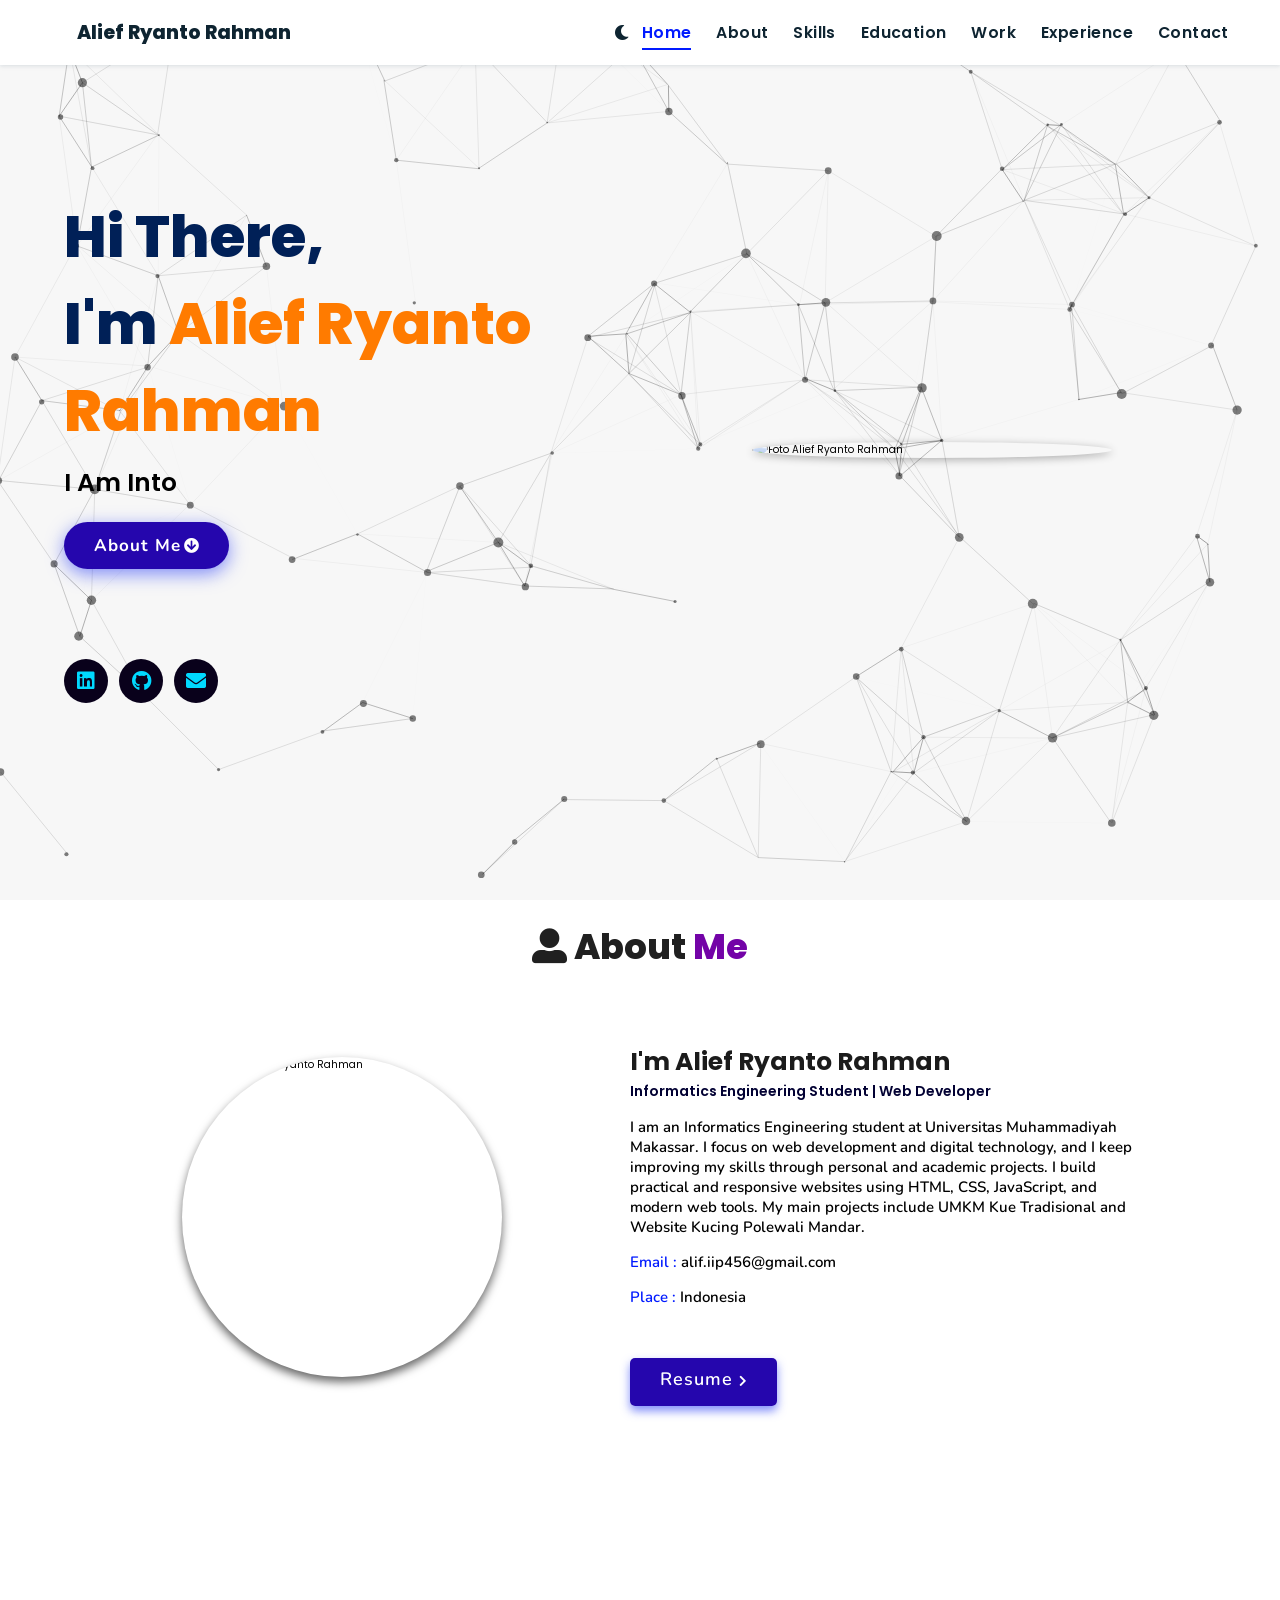
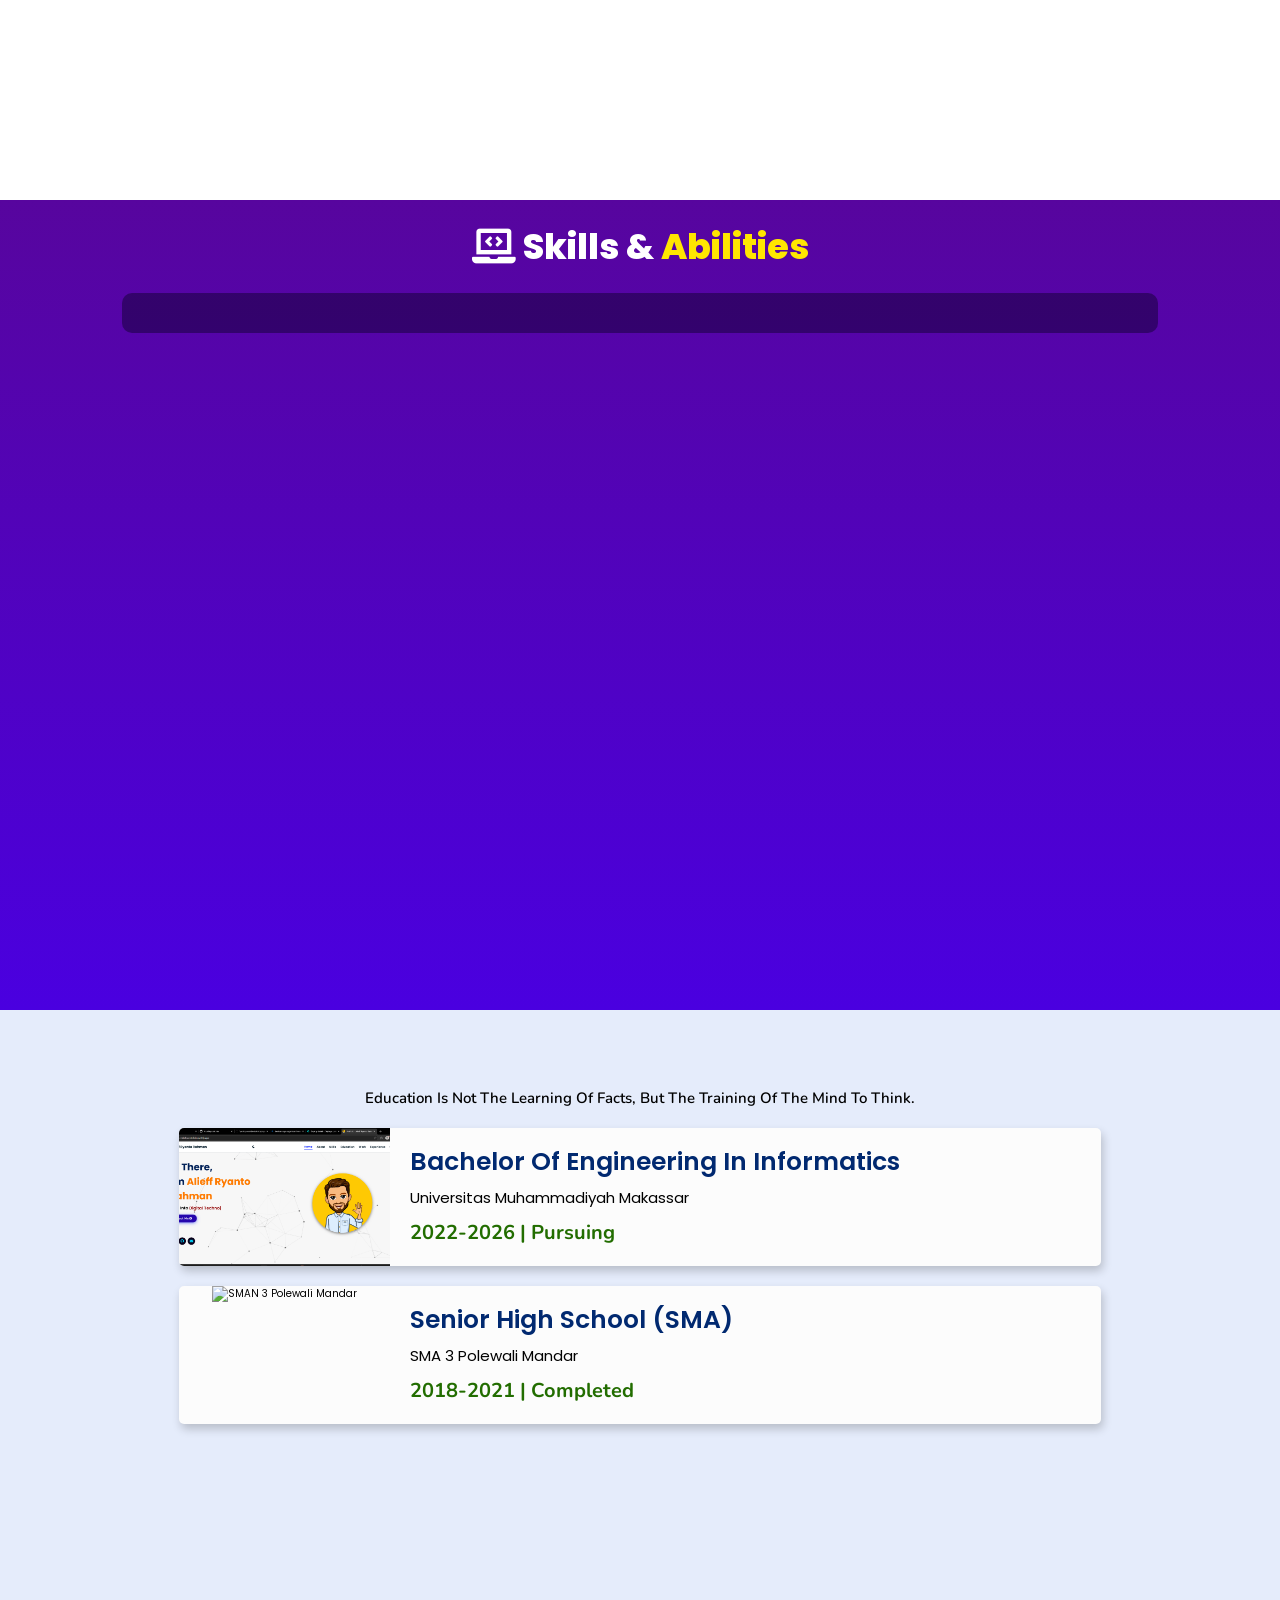
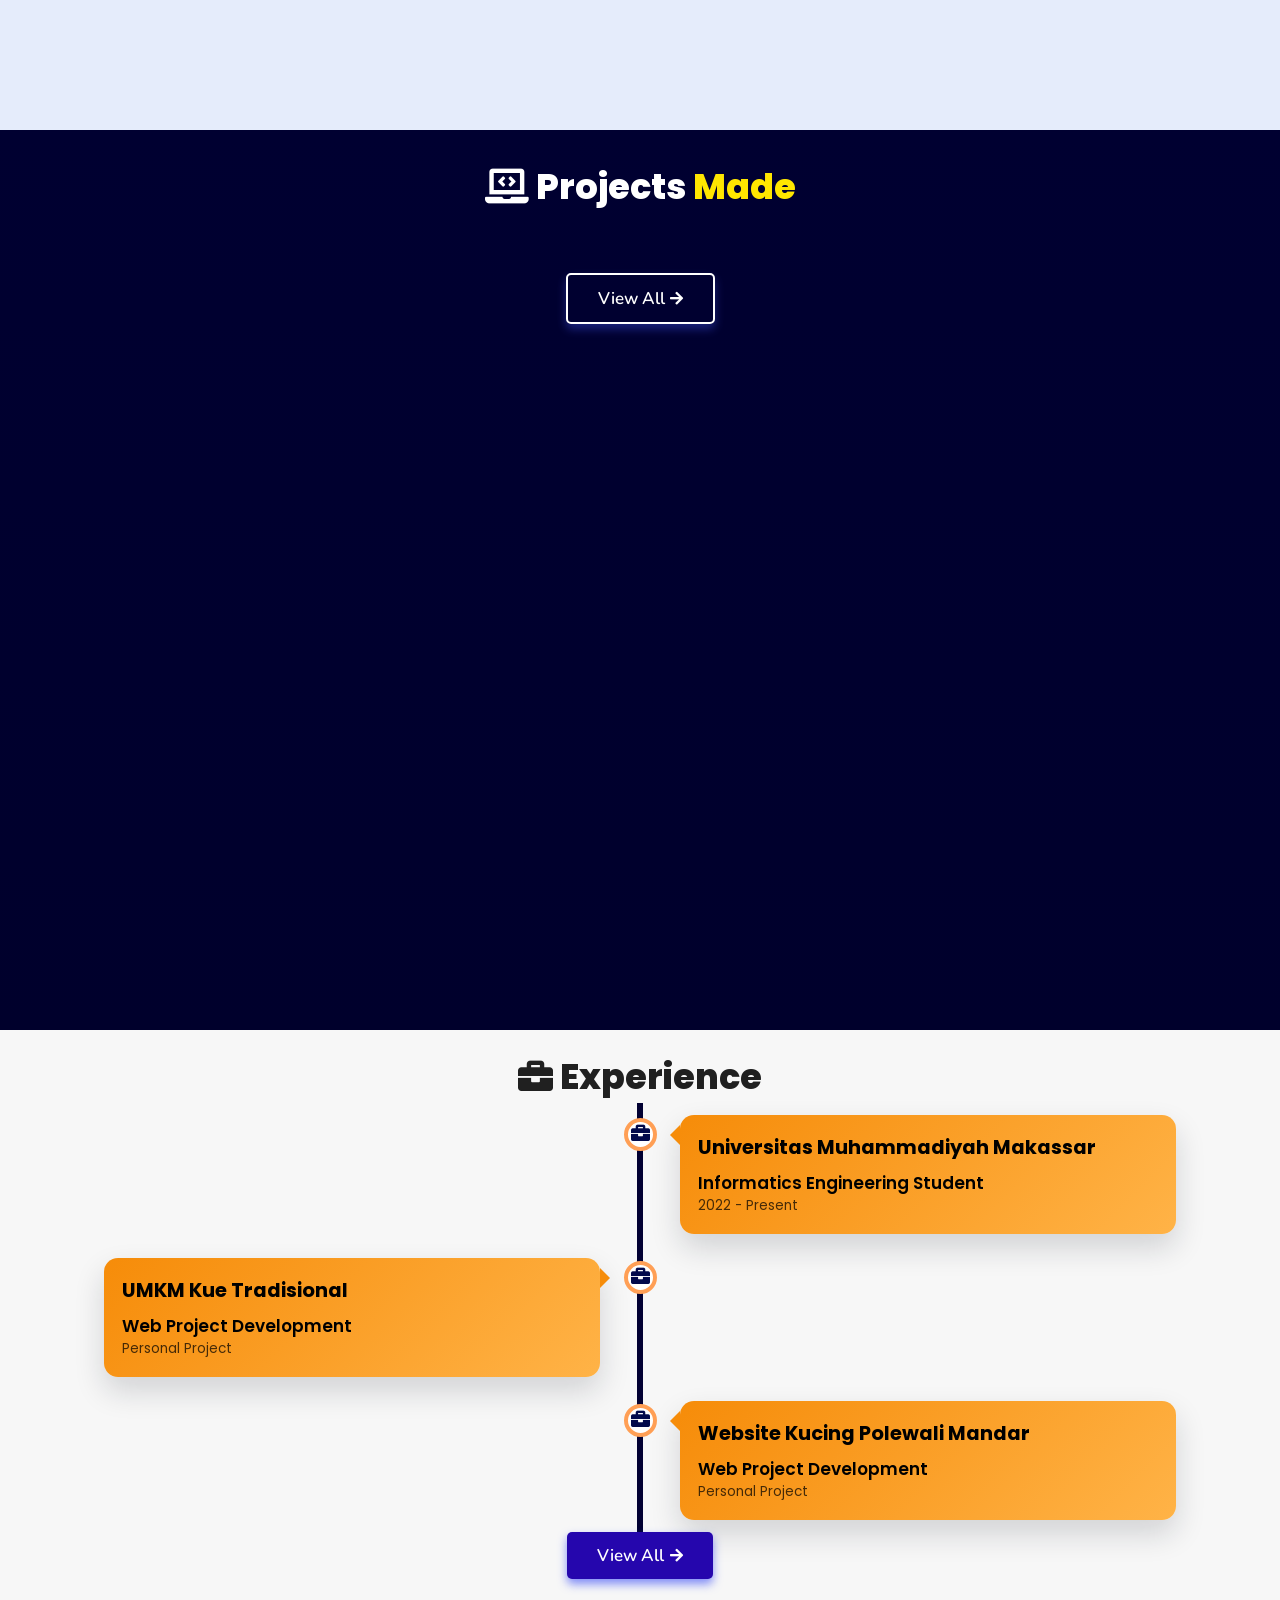
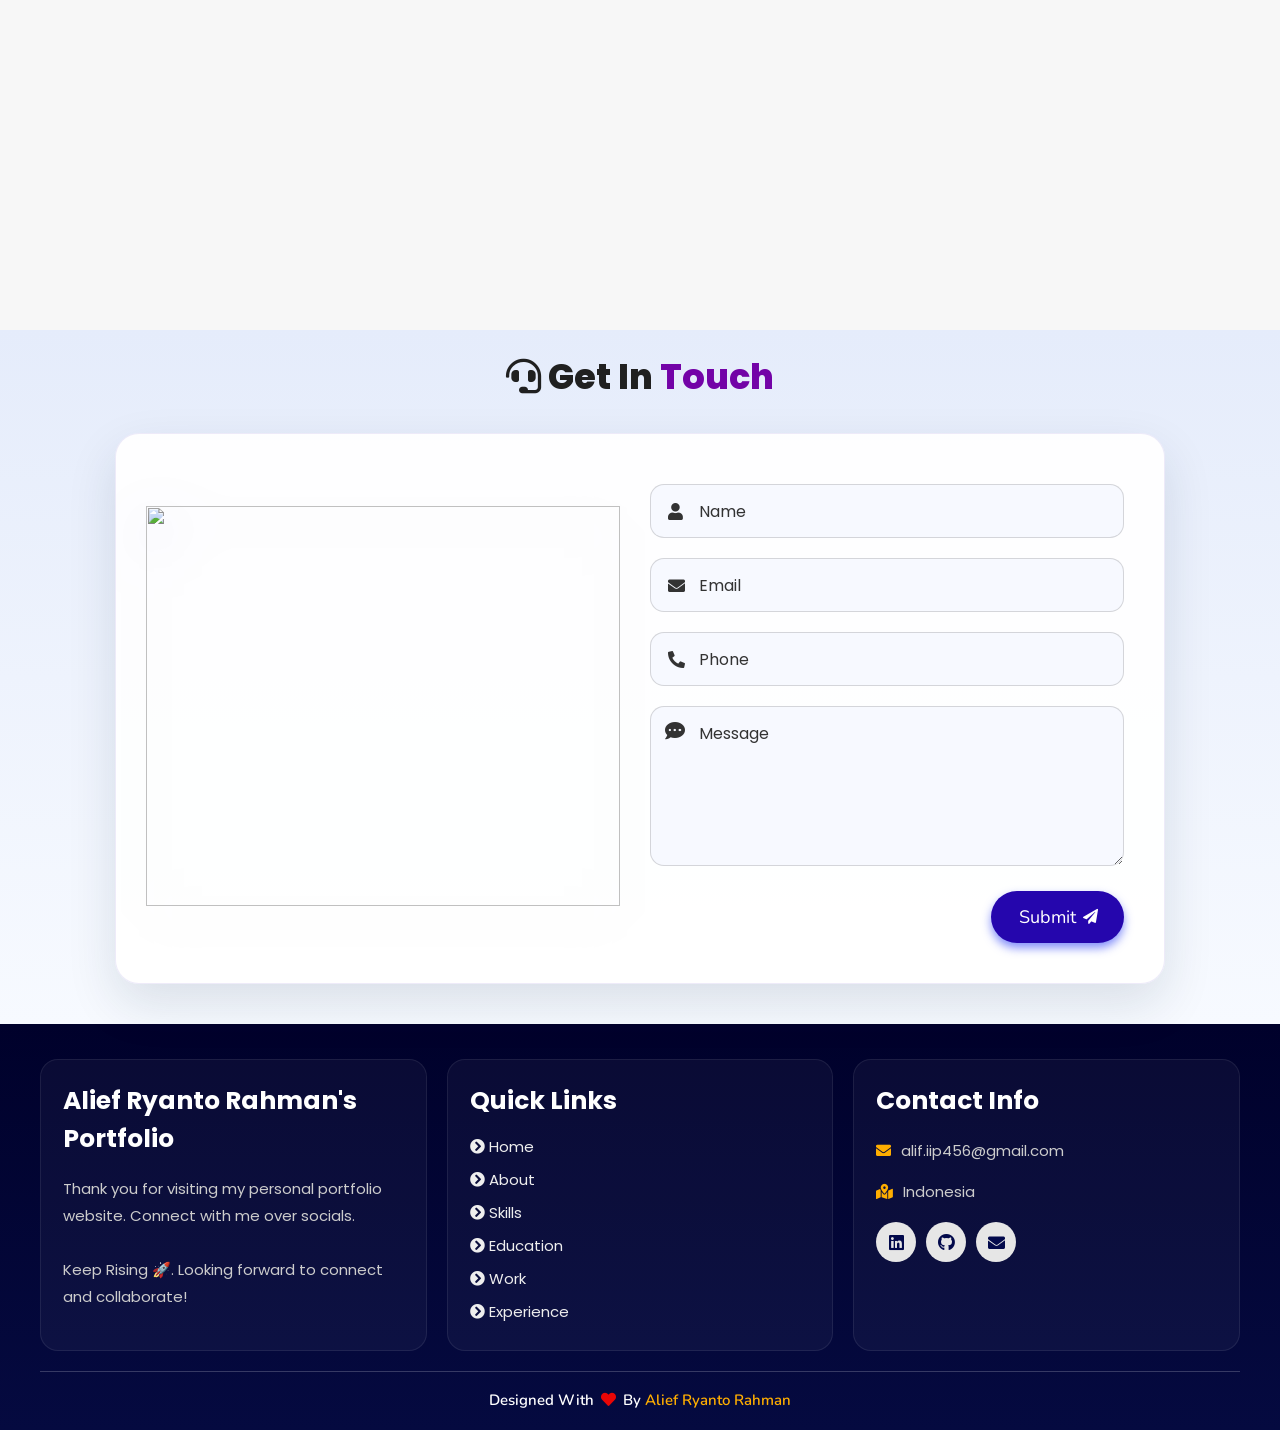
==== index.html @ a53461af "Initial commit" ====
<!DOCTYPE html>
<html lang="en">
<head>
    <meta charset="UTF-8">
    <meta http-equiv="X-UA-Compatible" content="IE=edge">
    <meta name="viewport" content="width=device-width, initial-scale=1.0">
    <meta name="keywords" content="Alief Ryanto Rahman, portfolio, web developer, personal portfolio" />
    <meta name="description" content="Welcome to Alief Ryanto Rahman's Portfolio website." />
    <!-- Custom CSS -->
    <link rel="stylesheet" href="./assets/css/style.css">
    <!-- AOS (Animate On Scroll) CSS -->
    <link href="https://unpkg.com/aos@2.3.1/dist/aos.css" rel="stylesheet">
    <!-- Font Awesome -->
    <link rel="stylesheet" href="https://cdnjs.cloudflare.com/ajax/libs/font-awesome/5.15.3/css/all.min.css" integrity="sha512-iBBXm8fW90+nuLcSKlbmrPcLa0OT92xO1BIsZ+ywDWZCvqsWgccV3gFoRBv0z+8dLJgyAHIhR35VZc2oM/gI1w==" crossorigin="anonymous" referrerpolicy="no-referrer" />
    <!-- Favicon -->
    <link id='favicon' rel="shortcut icon" href="./assets/images/favicon.png" type="image/x-png">
    <title>Portfolio | Alief Ryanto Rahman</title>
</head>
<body oncontextmenu="return false">

<!-- pre loader -->
<!-- <div class="loader-container">
  <img draggable="false" src="./assets/images/preloader.gif" alt="">
</div> -->

<!-- navbar starts -->
<header>
        <a href="/" class="logo"><i class="fab fa-code"></i> Alief Ryanto Rahman</a>

        <div class="header-actions">
            <button id="dark-mode-toggle" class="dark-mode-btn" aria-label="Toggle Dark Mode">
                <i class="fas fa-moon"></i>
            </button>
            <div id="menu" class="fas fa-bars"></div>
        </div>
        <nav class="navbar">
            <ul>
            <li><a class="active" href="#home">Home</a></li>
            <li><a href="#about">About</a></li>
            <li><a href="#skills">Skills</a></li>
            <li><a href="#education">Education</a></li>
            <li><a href="#work">Work</a></li>
            <li><a href="#experience">Experience</a></li>
            <li><a href="#contact">Contact</a></li>
            </ul>
        </nav>
</header>
<!-- navbar ends -->


<!-- hero section starts -->
<section class="home" id="home">
    <div id="particles-js"></div>

    <div class="content">
    <h2>Hi There,<br/> I'm <span>Alief Ryanto Rahman</span></h2>
    <p>I am into <span class="typing-text"></span></p>
    <a href="#about" class="btn"><span>About Me</span>
      <i class="fas fa-arrow-circle-down"></i>
    </a>
    <div class="socials">
        <ul class="social-icons">
          <li><a class="linkedin" aria-label="LinkedIn" href="https://www.linkedin.com/in/alief-ryanto-rahman-9706b3288" target="_blank"><i class="fab fa-linkedin"></i></a></li> 
          <li><a class="github" aria-label="GitHub" href="https://github.com/lifrmn" target="_blank"><i class="fab fa-github"></i></a></li>
          <li><a class="envelope" aria-label="Email" href="mailto:alif.iip456@gmail.com"><i class="fas fa-envelope"></i></a></li>
        </ul>
      </div>
    </div>
<div class="image">
  <img draggable="false" class="tilt" src="./assets/images/foto-saya.jpg" onerror="this.onerror=null;this.src='./assets/images/hero.png';" alt="Foto Alief Ryanto Rahman">
</div>
</section>
<!-- hero section ends -->


<!-- about section starts -->
<section class="about" id="about" data-aos="fade-up" data-aos-duration="1000">
    <h2 class="heading" data-aos="zoom-in"><i class="fas fa-user-alt"></i> About <span>Me</span></h2>
    
    <div class="row">

    <div class="image">
      <img draggable="false" class="tilt" src="./assets/images/foto-saya.jpg" onerror="this.onerror=null;this.src='./assets/images/hero.png';" alt="Portrait of Alief Ryanto Rahman">
    </div>
    <div class="content">
        <h3>I'm Alief Ryanto Rahman</h3>
        <span class="tag">Informatics Engineering Student | Web Developer</span>
        
        <p>I am an Informatics Engineering student at Universitas Muhammadiyah Makassar.
          I focus on web development and digital technology, and I keep improving my skills through personal and academic projects.
          I build practical and responsive websites using HTML, CSS, JavaScript, and modern web tools.
          My main projects include UMKM Kue Tradisional and Website Kucing Polewali Mandar.</p>
        
        <div class="box-container">
            <div class="box">
              <p><span> email : </span> alif.iip456@gmail.com</p>
              <p><span> place : </span> Indonesia</p>
            </div>
        </div>
        
        <div class="resumebtn">
            <a href="https://drive.google.com/file/d/1rZiXl562q7aVyk1kJ2nO85YBAq8ixTiw/view" target="_blank" class="btn"><span>Resume</span>
                <i class="fas fa-chevron-right"></i>
            </a>
        </div>

    </div>
    </div>
</section>
<!-- about section ends -->

<!-- skills section starts -->
<section class="skills" id="skills" data-aos="fade-up" data-aos-duration="1000">

    <h2 class="heading" data-aos="zoom-in"><i class="fas fa-laptop-code"></i> Skills & <span>Abilities</span></h2>

    <div class="container">
          <div class="row" id="skillsContainer">

            <!-- <div class="bar">
              <div class="info">
                <img src="https://img.icons8.com/color/48/000000/adobe-xd.png"/>
                <span>AdobeXD</span>
              </div>
            </div> -->

      </div>
</div>
</section>
<!-- skills section ends -->


<!-- education section starts -->
<section class="education" id="education" data-aos="fade-up" data-aos-duration="1000">

  <h1 class="heading" data-aos="zoom-in"><i class="fas fa-graduation-cap"></i> My <span>Education</span></h1>

    <p class="qoute">Education is not the learning of facts, but the training of the mind to think.</p>

    <div class="box-container">

    <div class="box">
        <div class="image">
        <img draggable="false" src="./assets/images/educat/unismuh.png" alt="Universitas Muhammadiyah Makassar">
        </div>
        <div class="content">
        <h3>Bachelor of Engineering in Informatics</h3>
        <p>Universitas Muhammadiyah Makassar</p>
        <h4>2022-2026 | Pursuing</h4>
        </div>
    </div>

    <div class="box">
      <div class="image">
      <img draggable="false" src="./assets/images/educat/school.jpg" alt="SMAN 3 Polewali Mandar">
      </div>
      <div class="content">
      <h3>Senior High School (SMA)</h3>
      <p>SMA 3 Polewali Mandar</p>
      <h4>2018-2021 | Completed</h4>
      </div>
    </div>

</div>
</section>
<!-- education section ends -->


<!-- work project section starts -->
<section class="work" id="work" data-aos="fade-up" data-aos-duration="1000">

  <h2 class="heading" data-aos="zoom-in"><i class="fas fa-laptop-code"></i> Projects <span>Made</span></h2>

  <div class="box-container">

    <!-- <div class="box tilt">
      <img draggable="false" src="./assets/images/projects/portfolio1.PNG" alt="" />
      <div class="content">
        <div class="tag">
        <h3>Portfolio Website</h3>
        </div>
        <div class="desc">
          <p>Personal portfolio website. Don't need much info about it, just scroll down. You're here only!</p>
          <div class="btns">
            <a href="#" class="btn" target="_blank"><i class="fas fa-eye"></i> View</a>
            <a href="https://github.com/lifrmn/Portfolio-Website" class="btn" target="_blank">Code <i class="fas fa-code"></i></a>
          </div>
        </div>
      </div>
    </div> -->

</div>

<div class="viewall">
  <a href="/projects" class="btn"><span>View All</span>
    <i class="fas fa-arrow-right"></i>
</a>
</div>

</section>
<!-- work project section ends -->

<!-- experience section starts -->
<section class="experience" id="experience" data-aos="fade-up" data-aos-duration="1000">

  <h2 class="heading" data-aos="zoom-in"><i class="fas fa-briefcase"></i> Experience </h2>

  <div class="timeline">

    <div class="container right">
      <div class="content">
        <div class="tag">
          <h2>Universitas Muhammadiyah Makassar</h2>
        </div>
        <div class="desc">
            <h3>Informatics Engineering Student</h3>
            <p>2022 - Present</p>
        </div>
      </div>
    </div>

    <div class="container left">
      <div class="content">
        <div class="tag">
          <h2>UMKM Kue Tradisional</h2>
        </div>
        <div class="desc">
            <h3>Web Project Development</h3>
            <p>Personal Project</p>
        </div>
      </div>
    </div>

    <div class="container right">
      <div class="content">
        <div class="tag">
          <h2>Website Kucing Polewali Mandar</h2>
        </div>
        <div class="desc">
            <h3>Web Project Development</h3>
            <p>Personal Project</p>
        </div>
      </div>
    </div>
  </div>

  <div class="morebtn">
    <a href="/experience" class="btn"><span>View All</span>
      <i class="fas fa-arrow-right"></i>
  </a>
  </div>

</div>

</section>
<!-- experience section ends -->

<!-- contact section starts -->
<section class="contact" id="contact" data-aos="fade-up" data-aos-duration="1000">
  
  <h2 class="heading" data-aos="zoom-in"><i class="fas fa-headset"></i> Get in <span>Touch</span></h2>

  <div class="container">
    <div class="content">
      <div class="image-box">
        <img draggable="false" src="./assets/images/contact1.png" alt="">
      </div>
    <form id="contact-form">
      
      <div class="form-group">
        <div class="field">
          <input type="text" name="name" placeholder="Name" required>
          <i class='fas fa-user'></i>
        </div>
        <div class="field">
          <input type="text" name="email" placeholder="Email" required>
          <i class='fas fa-envelope'></i>
        </div>
        <div class="field">
          <input type="text" name="phone" placeholder="Phone">
          <i class='fas fa-phone-alt'></i>
        </div>
        <div class="message">
        <textarea placeholder="Message" name="message" required></textarea>
        <i class="fas fa-comment-dots"></i>
        </div>
        </div>
      <div class="button-area">
        <button type="submit">
          Submit <i class="fa fa-paper-plane"></i></button>
      </div>
    </form>
  </div>
  </div>
</section>
<!-- contact section ends -->


<!-- footer section starts -->
<section class="footer">

  <div class="box-container">

      <div class="box">
          <h3>Alief Ryanto Rahman's Portfolio</h3>
          <p>Thank you for visiting my personal portfolio website. Connect with me over socials. <br/> <br/> Keep Rising 🚀. Looking forward to connect and collaborate!</p>
      </div>

      <div class="box">
          <h3>quick links</h3>
          <a href="#home"><i class="fas fa-chevron-circle-right"></i> home</a>
          <a href="#about"><i class="fas fa-chevron-circle-right"></i> about</a>
          <a href="#skills"><i class="fas fa-chevron-circle-right"></i> skills</a>
          <a href="#education"><i class="fas fa-chevron-circle-right"></i> education</a>
          <a href="#work"><i class="fas fa-chevron-circle-right"></i> work</a>
          <a href="#experience"><i class="fas fa-chevron-circle-right"></i> experience</a>
      </div>

      <div class="box">
          <h3>contact info</h3>
          <p> <i class="fas fa-envelope"></i>alif.iip456@gmail.com</p>
          <p> <i class="fas fa-map-marked-alt"></i>Indonesia</p>
          <div class="share">

              <a href="https://www.linkedin.com/in/alief-ryanto-rahman-9706b3288" class="fab fa-linkedin" aria-label="LinkedIn" target="_blank"></a>
              <a href="https://github.com/lifrmn" class="fab fa-github" aria-label="GitHub" target="_blank"></a>
              <a href="mailto:alif.iip456@gmail.com" class="fas fa-envelope" aria-label="Mail" target="_blank"></a>
          </div>
      </div>
  </div>

  <h1 class="credit">Designed with <i class="fa fa-heart pulse"></i> by <a href="https://www.linkedin.com/in/alief-ryanto-rahman-9706b3288"> Alief Ryanto Rahman</a></h1>

</section>
<!-- footer section ends -->


<!-- scroll top btn -->
<a href="#home" aria-label="ScrollTop" class="fas fa-angle-up" id="scroll-top"></a>
<!-- scroll back to top -->


<!-- ==== ALL MAJOR JAVASCRIPT CDNS STARTS ==== -->
<!-- jquery cdn -->
<script src="https://cdnjs.cloudflare.com/ajax/libs/jquery/3.6.0/jquery.min.js" integrity="sha512-894YE6QWD5I59HgZOGReFYm4dnWc1Qt5NtvYSaNcOP+u1T9qYdvdihz0PPSiiqn/+/3e7Jo4EaG7TubfWGUrMQ==" crossorigin="anonymous" referrerpolicy="no-referrer"></script>

<!-- typed.js cdn -->
<script src="https://cdnjs.cloudflare.com/ajax/libs/typed.js/2.0.5/typed.min.js" integrity="sha512-1KbKusm/hAtkX5FScVR5G36wodIMnVd/aP04af06iyQTkD17szAMGNmxfNH+tEuFp3Og/P5G32L1qEC47CZbUQ==" crossorigin="anonymous" referrerpolicy="no-referrer"></script>

<!-- particle.js links -->
<script src="./assets/js/particles.min.js"></script>
<script src="./assets/js/app.js"></script>

<!-- vanilla tilt.js links -->
<script src="https://cdnjs.cloudflare.com/ajax/libs/vanilla-tilt/1.7.0/vanilla-tilt.min.js" integrity="sha512-SttpKhJqONuBVxbRcuH0wezjuX+BoFoli0yPsnrAADcHsQMW8rkR84ItFHGIkPvhnlRnE2FaifDOUw+EltbuHg==" crossorigin="anonymous" referrerpolicy="no-referrer"></script>

<!-- scroll reveal anim -->
<script src="https://unpkg.com/scrollreveal"></script>

<!-- AOS (Animate On Scroll) JS -->
<script src="https://unpkg.com/aos@2.3.1/dist/aos.js"></script>

<script
      type="text/javascript"
      src="https://cdn.jsdelivr.net/npm/emailjs-com@3/dist/email.min.js"
    ></script>

<!-- ==== ALL MAJOR JAVASCRIPT CDNS ENDS ==== -->

<script src="./assets/js/script.js"></script>

</body>
</html>
---- assets/css/style.css ----
@import url("https://fonts.googleapis.com/css2?family=Poppins:wght@400;600;700&display=swap");
@import url("https://fonts.googleapis.com/css2?family=Nunito:ital,wght@0,300;0,400;0,600;0,700;1,300;1,400&display=swap");

* {
  margin: 0;
  padding: 0;
  box-sizing: border-box;
  text-decoration: none;
  outline: none;
  border: none;
  text-transform: capitalize;
  transition: all 0.2s linear;
}
html {
  font-size: 62.5%;
  overflow-x: hidden;
  scroll-behavior: smooth;
}
body {
  background: #f7f7f7;
  font-family: "Poppins", sans-serif;
}

*::selection {
  background: #2b3dda;
  color: #fff;
}

html {
  font-size: 62.5%;
  overflow-x: hidden;
}
html::-webkit-scrollbar {
  width: 0.8rem;
}
html::-webkit-scrollbar-track {
  background: rgb(235, 202, 245);
}
html::-webkit-scrollbar-thumb {
  background: #420177;
}

/* pre loader start */
.loader-container {
  position: fixed;
  top: 0;
  left: 0;
  z-index: 10000;
  background: #e6eff1;
  display: flex;
  align-items: center;
  justify-content: center;
  height: 100%;
  width: 100%;
}
.loader-container.fade-out {
  top: -120%;
}
/* pre loader end */

/* navbar starts */
header {
  position: fixed;
  top: 0;
  left: 0;
  right: 0;
  z-index: 1000;
  display: flex;
  align-items: center;
  justify-content: flex-start;
  padding: 1.7rem clamp(1.6rem, 4vw, 10%);
  height: 6.5rem;
  background-color: #fff;
  box-shadow: 0 1px 4px rgba(146, 161, 176, 0.3);
}
section {
  min-height: 100vh;
  padding: 2rem clamp(1.6rem, 5vw, 9%);
}
.heading {
  font-size: 3.5rem;
  color: rgb(32, 32, 32);
  font-weight: 800;
  text-align: center;
}
.heading span {
  color: rgb(115, 3, 167);
}
header .logo {
  font-size: 1.9rem;
  font-weight: 800;
  text-decoration: none;
  color: #0e2431;
}
header .logo i {
  font-size: 2.2rem;
}
header .logo:hover {
  color: #fc8c05;
}
header .navbar ul {
  list-style: none;
  display: flex;
  justify-content: center;
  align-items: center;
}
header .navbar li {
  margin-left: 2.5rem;
}
header .navbar li:first-child {
  margin-left: 0.8rem;
}
header .navbar ul li a {
  font-size: 1.57rem;
  color: #0e2431;
  font-weight: 600;
  text-decoration: none;
  letter-spacing: 0.04rem;
  transition: 0.2s;
}
header .navbar ul li a.active,
header .navbar ul li a:hover {
  color: #011aff;
  border-bottom: 0.2rem solid #011aff;
  padding: 0.5rem 0;
}
/* navbar ends */

/* hamburger icon starts*/
#menu {
  font-size: 3rem;
  cursor: pointer;
  color: rgb(24, 2, 63);
  display: none;
}
@media (max-width: 768px) {
  #menu {
    display: block;
  }
  header .navbar {
    position: fixed;
    top: 6.5rem;
    right: -120%;
    width: 75%;
    height: 100%;
    text-align: left;
    align-items: flex-start;
    background-color: #0e0f31;
  }
  header .navbar ul {
    flex-flow: column;
    padding: 1rem;
  }
  header .navbar ul li {
    text-align: center;
    width: 100%;
    margin: 1rem 0;
    border-radius: 0.5rem;
    width: 26rem;
  }
  header .navbar ul li a {
    display: block;
    padding: 1rem;
    text-align: left;
    color: #fff;
    font-size: 2rem;
  }
  header .navbar ul li a.active,
  header .navbar ul li a:hover {
    padding: 1rem;
    color: #fff;
    border-radius: 0.5rem;
    border-bottom: 0.5rem solid #011aff;
  }
  .fa-times {
    transform: rotate(180deg);
  }
  header .navbar.nav-toggle {
    right: 0;
  }
}
/* hamburger icon ends */

/* hero section starts*/
.home {
  position: relative;
  display: flex;
  flex-wrap: wrap;
  gap: 1.5rem;
  min-height: 100vh;
  align-items: center;
}
.home #particles-js {
  position: absolute;
  top: 0;
  left: 0;
  height: 100%;
  width: 100%;
}
.home::before {
  content: "";
  position: absolute;
  top: 0;
  left: 0;
  height: 100%;
  width: 100%;
}
.home .content {
  flex: 1 1 40rem;
  padding-top: 1rem;
  z-index: 1;
}
.home .image {
  flex: 1 1 40rem;
  display: flex;
  justify-content: center;
  z-index: 1;
}
.home .image img {
  width: min(100%, 36rem);
  border-radius: 50%;
  box-shadow: 0 2px 8px rgba(0, 0, 0, 0.3);
  cursor: pointer;
}
.home .image img:hover {
  box-shadow: 0 5px 15px rgba(0, 0, 0, 0.5);
}
.home .content h2 {
  font-size: clamp(3.8rem, 6vw, 5.8rem);
  font-weight: 800;
  color: #002057;
}
.home .content h2 span {
  font-size: inherit;
  font-weight: 800;
  color: #ff7b00;
}
.home .content p {
  font-size: clamp(2rem, 3vw, 2.5rem);
  color: #000;
  font-weight: 600;
  padding: 1rem 0;
}
.home .content p span {
  font-size: inherit;
  color: rgb(148, 8, 8);
  font-weight: 600;
  padding: 1rem 0;
}
.home .btn {
  margin-top: 1rem;
  position: relative;
  display: inline-flex;
  align-items: center;
  line-height: 0;
  padding: 1.6rem 3rem;
  border-radius: 4em;
  transition: 0.5s;
  color: #fff;
  background: #2506ad;
  box-shadow: 0px 5px 18px rgba(48, 68, 247, 0.6);
  font-family: "Nunito", sans-serif;
}
.home .btn span {
  font-weight: 700;
  font-size: 1.7rem;
  letter-spacing: 0.1rem;
}
.home .btn i {
  margin-left: 0.3rem;
  font-size: 1.5rem;
  transition: 0.3s;
}
.home .btn:hover {
  background: #1a047e;
}
.home .btn:hover i {
  transform: translateX(5px);
}
/* social icons start */
.socials {
  position: relative;
  margin-top: 9rem;
}
.socials .social-icons {
  padding-left: 0;
  margin-bottom: 0;
  list-style: none;
}
.socials .social-icons li {
  display: inline-block;
  margin-bottom: 14px;
}
.social-icons a {
  font-size: 2rem;
  display: inline-block;
  line-height: 44px;
  color: #00d9ff;
  background-color: #09011b;
  width: 44px;
  height: 44px;
  text-align: center;
  margin-right: 8px;
  border-radius: 100%;
  -webkit-transition: all 0.2s linear;
  -o-transition: all 0.2s linear;
  transition: all 0.2s linear;
}
.social-icons a:active,
.social-icons a:focus,
.social-icons a:hover {
  color: #fff;
  background-color: #0685da;
}
.social-icons a.github:hover {
  background-color: #0e0e0e;
}
.social-icons a.twitter:hover {
  background-color: #00aced;
}
.social-icons a.linkedin:hover {
  background-color: #007bb6;
}
.social-icons a.dev:hover {
  background-color: #070707;
}
.social-icons a.instagram:hover {
  background-color: #ee00da;
}
/* social icons end */

/* hero media queries starts*/
@media (max-width: 450px) {
  .home .btn {
    margin: 2.5rem 0 0;
  }
  .socials {
    margin-top: 4rem;
  }
  .home .content p {
    font-size: 2.2rem;
  }
  .home .content p span {
    font-size: 2.2rem;
  }
}
@media (max-width: 768px) {
  .home {
    justify-content: center;
    text-align: center;
    padding-top: 8rem;
    gap: 3rem;
  }
  .home .content {
    order: 2;
    flex-basis: 100%;
  }
  .home .image {
    order: 1;
    flex-basis: 100%;
  }
  .home .image img {
    width: min(78vw, 32rem);
  }
  .socials {
    margin-top: 3rem;
  }
}
/* hero media queries ends*/
/* hero section end */

/* about section starts */
.about {
  background: rgb(255, 255, 255);
}
.about .row {
  display: flex;
  flex-direction: row;
  gap: 2rem;
  flex-wrap: wrap;
  padding: 4rem;
}
.about .row .image {
  display: flex;
  justify-content: center;
  align-items: center;
  flex: 1 1 35rem;
}
.about .row .image img {
  display: block;
  width: min(100%, 32rem);
  aspect-ratio: 1 / 1;
  object-fit: cover;
  object-position: 34% 18%;
  border-radius: 50%;
  box-shadow: 0 5px 10px rgba(0, 0, 0, 0.6);
  transition: 0.3s;
  cursor: pointer;
}
.about .row .image img:hover {
  transform: scale(1.02);
}
.about .row .content {
  flex: 1 1 45rem;
  padding: 3rem;
}
.about .row .content h3 {
  color: rgb(27, 27, 27);
  font-size: 2.5rem;
}
.about .row .content .tag {
  font-size: 1.4rem;
  color: #020133;
  font-weight: 600;
  margin-top: 1rem;
}
.about .row .content p {
  font-size: 1.5rem;
  margin-top: 1.5rem;
  font-family: "Nunito";
  font-weight: 600;
  text-transform: none;
}
.about .row .content .box-container {
  display: flex;
  flex-wrap: wrap;
  gap: 1.5rem;
  font-family: "Nunito";
  font-weight: 600;
}
.about .row .content .box-container .box p {
  text-transform: none;
}
.about .row .content .box-container .box p span {
  color: #011aff;
}
.resumebtn {
  margin-top: 6rem;
}
.resumebtn .btn {
  padding: 1.7rem 3rem;
  border-radius: 0.5em;
  transition: 0.3s;
  color: #fff;
  background: #2506ad;
  box-shadow: 0px 5px 10px rgba(48, 68, 247, 0.6);
  font-family: "Nunito", sans-serif;
}
.resumebtn .btn span {
  font-weight: 600;
  font-size: 1.8rem;
  letter-spacing: 0.1rem;
}
.resumebtn .btn i {
  margin-left: 0.3rem;
  font-size: 1.2rem;
  transition: 0.3s;
}
.resumebtn .btn:hover {
  background: #1a047e;
}
.resumebtn .btn:hover i {
  transform: translateX(5px);
}
/* about media queries starts*/
@media screen and (max-width: 600px) {
  .about .row .image {
    margin-top: 2rem;
  }
  .about .row .image img {
    width: min(80vw, 28rem);
  }
  .about .row {
    padding: 0.5rem;
    margin-bottom: 7rem;
  }
  .about .row .content {
    padding: 1rem;
  }
  .about .row .content .box-container {
    gap: 0;
  }
}
/* about media queries ends*/
/* about section ends */

/* skills section starts */
.skills {
  min-height: 90vh;
  background: linear-gradient(to bottom, #57059e, #4a00e0);
}
.skills h2 {
  color: #fff;
}
.skills .heading span {
  color: rgb(255, 230, 0);
}
.skills .container {
  background: rgba(0, 0, 22, 0.4);
  color: #fff;
  border-radius: 1rem;
  padding: 2rem;
  width: 90%;
  margin: auto;
  margin-top: 2rem;
}
.skills .container .row {
  display: grid;
  grid-template-columns: repeat(auto-fit, minmax(14rem, 1fr));
  flex-wrap: wrap;
  gap: 1.8rem;
}
.skills .container .bar {
  margin-bottom: 15px;
  padding: 10px;
  border-radius: 1rem;
  box-shadow: 0 4px 10px rgba(0, 0, 0, 0.2);
  background: rgba(0, 0, 22, 0.9);
  transition: 0.2s;
}
.skills .container .bar:hover {
  box-shadow: 0 8px 10px rgba(0, 2, 68, 0.8) !important;
  background-color: rgba(0, 0, 0, 0.9) !important;
}
.skills .container .bar .info {
  display: flex;
  flex-direction: column;
  align-items: center;
  gap: 1rem;
  margin-top: 1rem;
}
.skills .container .bar .info i {
  font-size: 4rem;
}
.skills .container .bar .info span {
  font-size: 2rem;
  font-weight: 500;
  font-family: "Poppins";
  margin-left: 0.5rem;
}
/* skills media queries starts*/
@media screen and (max-width: 900px) {
  .skills .container {
    width: 100%;
  }
  .skills .container .row {
    grid-template-columns: repeat(3, minmax(0, 1fr));
  }
}
@media screen and (max-width: 600px) {
  .skills .container {
    padding: 1.2rem;
    margin: 0;
  }
  .skills .container .row {
    grid-template-columns: repeat(2, 1fr);
    margin: 0;
    padding: 1rem 0;
    gap: 1rem;
  }
  .skills .container {
    margin-top: 0.5rem;
    width: 100%;
  }
  .skills .container .bar .info span {
    font-size: 1.6rem;
  }
}
/* skills media queries ends*/
/* skills section ends */

/* education section starts */
.education {
  background: #e5ecfb;
  min-height: 80vh;
}
.education .qoute {
  font-size: 1.5rem;
  text-align: center;
  font-family: "Nunito", sans-serif;
  font-weight: 600;
  margin-top: 0.5rem;
}
.education .box-container {
  display: flex;
  flex-wrap: wrap;
  justify-content: center;
  align-items: center;
  flex-direction: column;
}
.education .box-container .box {
  display: flex;
  flex-direction: row;
  width: 80%;
  border-radius: 0.5rem;
  box-shadow: 0.2rem 0.5rem 1rem rgba(0, 0, 0, 0.2);
  text-align: center;
  position: relative;
  margin-top: 2rem;
  overflow: hidden;
  transition: 0.3s;
  background: rgb(252, 252, 252);
}
.education .box-container .box:hover {
  transform: scale(1.03);
  box-shadow: 1rem 0.5rem 1.2rem rgba(0, 0, 0, 0.3);
}
.education .box-container .box .image {
  flex: 1 1 20rem;
  width: 100%;
}
.education .box-container .box img {
  object-fit: cover;
  position: relative;
  width: 100%;
  height: 100%;
}
.education .box-container .box .content {
  position: relative;
  display: flex;
  flex-direction: column;
  padding: 1rem;
  flex-wrap: wrap;
  flex: 1 1 70rem;
}
.education .box-container .box .content h3 {
  font-size: 2.5rem;
  color: #012970;
  padding: 0.5rem 0;
  font-weight: 600;
  text-align: left;
  margin-left: 1rem;
}
.education .box-container .box .content p {
  font-size: 1.5rem;
  margin-left: 1rem;
  text-align: left;
}
.education h4 {
  font-size: 2rem;
  color: rgb(34, 109, 0);
  text-align: left;
  margin: 1rem;
  font-family: "Nunito", sans-serif;
  font-weight: 700;
}

/* education media queries starts*/
@media screen and (max-width: 600px) {
  .education .box-container .box {
    flex-direction: column;
    width: 100%;
  }
  .education .box-container .box .image {
    width: 100%;
    height: 25rem;
  }
  .education .box-container .box img {
    width: 100%;
  }
  .education .box-container .box .content {
    position: relative;
    display: flex;
    flex-direction: column;
    padding: 1rem;
    flex-wrap: wrap;
    flex: 0;
  }
  .education .btns {
    margin-top: 2rem;
    margin-left: 1rem;
    margin-right: 1rem;
    flex-wrap: wrap;
  }
}
/* education media queries ends*/
/* education section ends */

/* work section starts */
.work {
  /* background: #010124; */
  background: linear-gradient(to bottom, #000031, #00002c);
}
.work h2 {
  color: #fff;
  padding: 1rem;
}
.work .heading span {
  color: rgb(255, 230, 0);
}
.work .box-container {
  display: grid;
  grid-template-columns: repeat(auto-fit, minmax(28rem, 1fr));
  gap: 2.2rem;
  max-width: 1200px;
  margin: 3rem auto 2rem;
}
.work .box-container .box {
  border-radius: 1.6rem;
  box-shadow: 0 1.4rem 3rem rgba(0, 0, 0, 0.2);
  position: relative;
  overflow: hidden;
  min-height: 32rem;
  background: #111;
}
.work .box-container .box img {
  height: 100%;
  width: 100%;
  object-fit: cover;
  transform: scale(1.01);
}
.work .box-container .box .content {
  height: 100%;
  width: 100%;
  position: absolute;
  inset: auto 0 0 0;
  left: 0;
  background: linear-gradient(180deg, rgba(7, 8, 27, 0.08) 0%, rgba(7, 8, 27, 0.88) 38%, rgba(7, 8, 27, 0.96) 100%);
  backdrop-filter: blur(10px);
  display: flex;
  flex-direction: column;
  justify-content: flex-end;
  transform: translateY(70%);
  transition: transform 0.35s ease;
}
.work .box-container .box .content .tag {
  display: flex;
  flex-direction: row;
  justify-content: space-between;
  align-items: center;
  height: 4.5rem;
  width: 100%;
  padding: 0 1.6rem;
  background: rgba(255, 217, 0, 0.96);
}
.work .box-container .box .content .tag h3 {
  font-size: 2rem;
}
.work .box-container .box:hover .content {
  transform: translateY(0);
}
.work .box-container .box:hover img {
  transform: scale(1.06);
}
.work .desc {
  margin: 1.8rem;
  display: flex;
  flex-direction: column;
  justify-content: center;
}
.work .desc p {
  font-size: 1.5rem;
  color: rgba(255, 255, 255, 0.82);
  line-height: 1.6;
}
.work .desc .btns {
  display: flex;
  justify-content: flex-start;
  flex-wrap: wrap;
  gap: 1rem;
  width: 100%;
  margin-top: 1.8rem;
}
.work .desc .btns .btn {
  line-height: 0;
  display: inline-flex;
  align-items: center;
  padding: 1.5rem 2.5rem;
  border-radius: 999px;
  font-size: 1.5rem;
  color: #fff;
  background: rgb(12, 12, 12);
  margin-right: 0;
}
.work .desc .btns .btn:hover {
  background: #310ae0f5;
}
.work .viewall {
  display: flex;
  justify-content: center;
}
.work .viewall .btn {
  position: relative;
  line-height: 0;
  padding: 1.6rem 3rem;
  border-radius: 0.5em;
  transition: 0.5s;
  color: rgb(255, 255, 255);
  font-weight: 700;
  border: 2px solid #fff;
  box-shadow: 0px 5px 10px rgba(65, 84, 241, 0.4);
  text-align: center;
}
.work .viewall .btn span {
  font-weight: 600;
  font-size: 1.7rem;
  font-family: "Nunito", sans-serif;
}
.work .viewall .btn i {
  margin-left: 0.3rem;
  font-size: 1.5rem;
  transition: 0.3s;
}
.work .viewall .btn:hover {
  background: #fff;
  color: #000;
}
.work .viewall .btn:hover i {
  transform: translateX(5px);
}
/* work section ends */

/* experience section starts */
.experience .timeline {
  position: relative;
  max-width: 1200px;
  margin: 0 auto;
}
.experience .timeline::after {
  content: "";
  position: absolute;
  width: 6px;
  background: #020133;
  top: 0;
  bottom: 0;
  left: 50%;
  margin-left: -3px;
  z-index: -2;
}
.experience .container {
  padding: 1.2rem 4rem;
  position: relative;
  background-color: inherit;
  width: 50%;
}
/*circles on timeline*/
.experience .container::after {
  content: "\f0b1";
  position: absolute;
  width: 25px;
  height: 25px;
  right: -17px;
  background-color: rgb(255, 255, 255);
  border: 4px solid #ff9f55;
  top: 15px;
  border-radius: 50%;
  z-index: 100;
  font-size: 1.89rem;
  text-align: center;
  font-weight: 600;
  color: #02094b;
  font-family: "Font Awesome\ 5 Free";
}
.experience .left {
  left: 0;
}
.experience .right {
  left: 50%;
}
/* arrows pointing right */
.experience .left::before {
  content: " ";
  height: 0;
  position: absolute;
  top: 22px;
  width: 0;
  z-index: 1;
  right: 30px;
  border: medium solid #f68c09;
  border-width: 10px 0 10px 10px;
  border-color: transparent transparent transparent #f68c09;
}
/* arrows pointing left  */
.experience .right::before {
  content: " ";
  height: 0;
  position: absolute;
  top: 22px;
  width: 0;
  z-index: 1;
  left: 30px;
  border: medium solid #f68c09;
  border-width: 10px 10px 10px 0;
  border-color: transparent #f68c09 transparent transparent;
}
.experience .right::after {
  left: -16px;
}
.experience .content {
  background: linear-gradient(135deg, #f68c09, #ffb347);
  position: relative;
  border-radius: 1.4rem;
  box-shadow: 0 1.4rem 3rem rgba(17, 24, 39, 0.16);
  overflow: hidden;
}
.experience .content .tag {
  font-size: 1.3rem;
  padding: 1.8rem 1.8rem 0.8rem;
}
.experience .content .desc {
  margin-left: 1.8rem;
  padding: 0 1.8rem 1.8rem 0;
}
.experience .content .desc h3 {
  font-size: 1.7rem;
  font-weight: 600;
}
.experience .content .desc p {
  font-size: 1.35rem;
  color: rgba(0, 0, 0, 0.72);
}
/* view all button */
.morebtn {
  display: flex;
  justify-content: center;
}
.morebtn .btn {
  position: relative;
  line-height: 0;
  padding: 1.6rem 3rem;
  border-radius: 0.5em;
  transition: 0.5s;
  color: #fff;
  background: #2506ad;
  box-shadow: 0px 5px 10px rgba(48, 68, 247, 0.6);
  text-align: center;
}
.morebtn .btn span {
  font-weight: 600;
  font-size: 1.7rem;
  font-family: "Nunito", sans-serif;
}
.morebtn .btn i {
  margin-left: 0.3rem;
  font-size: 1.5rem;
  transition: 0.3s;
}
.morebtn .btn:hover {
  background: #1a047e;
}
.morebtn .btn:hover i {
  transform: translateX(5px);
}

/* Media queries - Responsive timeline on screens less than 600px wide */
@media screen and (max-width: 900px) {
  .work .box-container {
    grid-template-columns: repeat(auto-fit, minmax(24rem, 1fr));
    margin: 2.5rem auto 2rem;
  }
  .experience .timeline::after {
    left: 3.1rem;
  }
  .experience .container {
    width: 100%;
    padding-left: 8rem;
    padding-right: 1rem;
  }
  .experience .container::before {
    left: 6.1rem;
    border: medium solid #f68c09;
    border-width: 10px 10px 10px 0;
    border-color: transparent #f68c09 transparent transparent;
  }
  .experience .left,
  .experience .right {
    left: 0;
  }
  .experience .left::after,
  .experience .right::after {
    left: 1.5rem;
  }
  .experience .right::before,
  .experience .left::before {
    right: auto;
  }
}
@media screen and (max-width: 600px) {
  .experience {
    min-height: 80vh;
  }
  .work .box-container {
    grid-template-columns: 1fr;
    gap: 1.6rem;
    margin: 2rem 0 1rem;
  }
  .work .box-container .box {
    min-height: 28rem;
  }
  .work .box-container .box .content {
    transform: translateY(0);
  }
  .work .box-container .box .content .tag h3 {
    font-size: 1.8rem;
  }
  .work .desc {
    margin: 1.4rem;
  }
  .work .desc .btns .btn {
    width: 100%;
    justify-content: center;
  }
  .experience .timeline {
    margin-top: 2rem;
  }
  .experience .timeline::after {
    left: 31px;
  }
  .experience .container {
    width: 100%;
    padding-left: 8rem;
    padding-right: 2rem;
  }
  .experience .container::after {
    font-size: 2.2rem;
  }
  .experience .container::before {
    left: 61px;
    border: medium solid #f68c09;
    border-width: 10px 10px 10px 0;
    border-color: transparent #f68c09 transparent transparent;
  }
  .experience .left::after {
    left: 15px;
  }
  .experience .right::after {
    left: 15px;
  }
  .experience .right {
    left: 0%;
  }
  .experience .content .tag {
    padding: 1.5rem 1.5rem 0.6rem;
  }
  .experience .content .desc {
    margin-left: 1.5rem;
    padding: 0 1.5rem 1.5rem 0;
  }
  .morebtn {
    margin-top: 3rem;
  }
}
/* experience media queries ends */
/* experience section ends */

/* contact section starts */
.contact {
  background: linear-gradient(180deg, #e5ecfb 0%, #f7faff 100%);
  min-height: 60vh;
}
.contact .container {
  max-width: 1050px;
  width: 100%;
  background: rgba(255, 255, 255, 0.92);
  border-radius: 2.4rem;
  margin: 3rem auto 2rem;
  border: 1px solid rgba(37, 6, 173, 0.08);
  box-shadow: 0 2rem 5rem rgba(18, 38, 63, 0.12);
  overflow: hidden;
}
.contact .container .content {
  display: flex;
  align-items: center;
  justify-content: space-between;
  gap: 2rem;
  padding: 3rem;
}
.contact .content .image-box {
  flex: 1 1 42rem;
  max-width: 48%;
  margin-left: 0;
}
.contact .content .image-box img {
  width: 100%;
  height: 40rem;
  position: relative;
  object-fit: contain;
  filter: drop-shadow(0 1.6rem 2.8rem rgba(37, 6, 173, 0.18));
}
.contact .content form {
  flex: 1 1 40rem;
  width: 45%;
  margin-right: 0;
  padding: 1rem;
}
form .form-group {
  display: flex;
  flex-direction: column;
  justify-content: center;
}
.form-group .field {
  height: 5.4rem;
  display: flex;
  position: relative;
  margin: 1rem 0;
  width: 100%;
}
form i {
  position: absolute;
  top: 50%;
  left: 18px;
  color: rgb(51, 51, 51);
  font-size: 17px;
  pointer-events: none;
  transform: translateY(-50%);
}
form .field input,
form .message textarea {
  width: 100%;
  height: 100%;
  outline: none;
  padding: 0 16px 0 48px;
  font-size: 16px;
  font-family: "Poppins", sans-serif;
  border-radius: 1.4rem;
  border: 1px solid rgba(51, 51, 51, 0.18);
  background: #f7f9ff;
}
.field input::placeholder,
.message textarea::placeholder {
  color: rgb(51, 51, 51);
}
.field input:focus,
.message textarea:focus {
  padding-left: 47px;
  border: 2px solid rgb(115, 3, 167);
  background: #fff;
  box-shadow: 0 0 0 0.5rem rgba(115, 3, 167, 0.08);
}
.field input:focus ~ i,
.message textarea:focus ~ i {
  color: rgb(115, 3, 167);
}
form .message {
  position: relative;
  margin: 1rem 0;
  width: 100%;
}
form .message i {
  top: 25px;
  font-size: 20px;
  left: 15px;
}
form .message textarea {
  min-height: 16rem;
  max-height: 230px;
  max-width: 100%;
  min-width: 100%;
  padding: 1.4rem 2rem 0 4.8rem;
}
form .message textarea::-webkit-scrollbar {
  width: 0px;
}
form .button-area {
  display: flex;
  justify-content: flex-end;
  margin-top: 1rem;
}
.button-area button {
  color: #fff;
  border: none;
  outline: none;
  font-size: 1.8rem;
  cursor: pointer;
  border-radius: 999px;
  padding: 1.4rem 2.8rem;
  background: #2506ad;
  box-shadow: 0px 5px 10px rgba(48, 68, 247, 0.6);
  transition: 0.3s ease;
  font-family: "Nunito", sans-serif;
}
.button-area button:hover {
  background: #421cecf5;
}
.button-area span {
  font-size: 17px;
  padding: 1rem;
  display: none;
}
.button-area button i {
  position: relative;
  top: 6px;
  left: 2px;
  font-size: 1.5rem;
  transition: 0.3s;
  color: #fff;
}
.button-area button:hover i {
  left: 8px;
}
/* contact section media queries starts */
@media (max-width: 900px) {
  .contact {
    min-height: 70vh;
  }
  .contact .container {
    margin: 3rem 0 2rem 0;
  }
  .contact .container .content {
    padding: 2rem;
  }
  .contact .content .image-box {
    display: none;
  }
  .contact .content form {
    width: 100%;
    margin-right: 0;
    padding: 0;
  }
}
@media (max-width: 600px) {
  .contact .container {
    border-radius: 1.8rem;
  }
  .contact .container .content {
    padding: 1.6rem;
  }
  .button-area {
    width: 100%;
  }
  .button-area button {
    width: 100%;
    justify-content: center;
  }
}
/* contact section media queries ends */
/* contact section ends */

/* footer section starts */
.footer {
  min-height: auto;
  padding: 0 0 2rem;
  background: linear-gradient(180deg, rgb(0, 1, 43) 0%, rgb(5, 10, 64) 100%);
}
.footer .box-container {
  display: grid;
  grid-template-columns: repeat(3, minmax(0, 1fr));
  gap: 2rem;
  max-width: 1200px;
  margin: 0 auto;
  padding: 3.5rem 0 2rem;
}
.footer .box-container .box {
  margin: 0;
  padding: 2.2rem;
  border-radius: 1.8rem;
  background: rgba(255, 255, 255, 0.04);
  border: 1px solid rgba(255, 255, 255, 0.08);
}
.footer .box-container .box h3 {
  font-size: 2.5rem;
  color: #fff;
  padding-bottom: 1rem;
  font-weight: 700;
}
.footer .box-container .box p {
  font-size: 1.5rem;
  color: #ccc;
  padding: 0.7rem 0;
  text-transform: none;
  line-height: 1.8;
}
.footer .box-container .box p i {
  padding-right: 1rem;
  color: #ffae00;
}
.footer .box-container .box a {
  font-size: 1.5rem;
  color: rgb(238, 238, 238);
  padding: 0.5rem 0;
  display: block;
}
.footer .box-container .box a:hover {
  color: #ffae00;
}
.footer .box-container .box .share {
  display: flex;
  flex-wrap: wrap;
  gap: 1rem;
  padding: 1rem 0;
}
.footer .box-container .box .share a {
  height: 4rem;
  width: 4rem;
  display: inline-flex;
  align-items: center;
  justify-content: center;
  padding: 1rem;
  text-align: center;
  border-radius: 5rem;
  font-size: 1.7rem;
  margin-right: 0;
  transition: 0.2s;
  background: rgb(230, 230, 230);
  color: #02094b;
  border: none;
}
.footer .box-container .box .share a:hover {
  background: transparent;
  transform: scale(0.98);
  border: 0.1rem solid rgb(180, 178, 178);
  color: #ffae00;
}
.footer .credit {
  max-width: 1200px;
  margin: 0 auto;
  padding: 1.8rem 0 0 0;
  text-align: center;
  font-size: 1.5rem;
  font-family: "Nunito", sans-serif;
  font-weight: 600;
  color: #fff;
  border-top: 0.1rem solid #fff3;
}
.footer .credit a {
  color: #ffae00;
}
.footer .fa {
  color: #e90606;
  margin: 0 0.3rem;
  font-size: 1.5rem;
  animation: pound 0.35s infinite alternate;
}
@-webkit-keyframes pound {
  to {
    transform: scale(1.1);
  }
}
@keyframes pound {
  to {
    transform: scale(1.1);
  }
}
@media (max-width: 900px) {
  .footer .box-container {
    grid-template-columns: 1fr;
    padding: 3rem 0 2rem;
  }
}
@media (max-width: 450px) {
  .footer .box-container .box {
    padding: 1.8rem;
  }
  .footer .box-container .box p {
    padding: 0.7rem 0;
  }
  .footer .box-container .box .share a {
    height: 4.2rem;
    width: 4.2rem;
    padding: 1.2rem;
  }
}
/* footer section ends */

/* common media queries starts*/
@media (max-width: 450px) {
  html {
    font-size: 55%;
  }
  body {
    padding-right: 0;
  }
  section {
    padding: 2rem;
  }
}
/* common media queries ends*/

/* scroll top starts */
#scroll-top {
  position: fixed;
  top: -140%;
  right: 2rem;
  padding: 1rem 1.5rem;
  font-size: 2rem;
  background: #ffae00;
  color: rgb(13, 0, 44);
  border-radius: 50%;
  transition: 1s linear;
  z-index: 1000;
}
#scroll-top.active {
  top: calc(100% - 12rem);
}
/* scroll top ends */

/* github stats section starts */
.github-stats {
  background: linear-gradient(to bottom, #f7f7f7, #e5ecfb);
  min-height: auto;
  padding: 4rem 2rem;
}

.github-stats .heading {
  margin-bottom: 3rem;
}

.github-stats .stats-container {
  display: flex;
  flex-wrap: wrap;
  justify-content: center;
  gap: 2rem;
  margin-top: 2rem;
}

.github-stats .stat-card {
  flex: 1 1 32rem;
  min-width: 0;
  background: #fff;
  border-radius: 1rem;
  overflow: hidden;
  box-shadow: 0 5px 15px rgba(0, 0, 0, 0.1);
  transition: all 0.3s ease;
}

.github-stats .stat-card:hover {
  transform: translateY(-5px);
  box-shadow: 0 8px 20px rgba(0, 0, 0, 0.15);
}

.github-stats .stat-card img {
  width: 100%;
  height: auto;
  display: block;
}

.github-stats .stat-card.full-width {
  flex: 1 1 100%;
  max-width: 1100px;
}

/* github stats dark mode */
body.dark-mode .github-stats {
  background: linear-gradient(to bottom, #1a1a2e, #16213e);
}

body.dark-mode .github-stats .stat-card {
  background: #16213e;
}

/* github stats responsive */
@media (max-width: 900px) {
  .github-stats .stats-container {
    flex-direction: column;
    align-items: center;
  }

  .github-stats .stat-card {
    flex: 1 1 100%;
    max-width: 500px;
  }
}

@media (max-width: 600px) {
  .github-stats {
    padding: 2rem 1rem;
  }

  .github-stats .heading {
    font-size: 2rem;
  }

  .github-stats .stats-container {
    gap: 1rem;
  }

  .github-stats .stat-card {
    width: 100%;
    max-width: 100%;
  }
}
/* github stats section ends */

/* dark mode starts */
body.dark-mode {
  background: #1a1a2e;
  color: #eaeaea;
}

body.dark-mode section {
  background: #1a1a2e;
  color: #eaeaea;
}

body.dark-mode header {
  background-color: #16213e;
  box-shadow: 0 1px 4px rgba(0, 0, 0, 0.5);
}

body.dark-mode header .logo {
  color: #eaeaea;
}

body.dark-mode header .navbar ul li a {
  color: #eaeaea;
}

body.dark-mode header .navbar ul li a.active,
body.dark-mode header .navbar ul li a:hover {
  color: #00d4ff;
  border-bottom-color: #00d4ff;
}

body.dark-mode .heading {
  color: #eaeaea;
}

body.dark-mode .heading span {
  color: #00d4ff;
}

body.dark-mode .btn {
  background: #0f3460;
  color: #eaeaea;
  border: 2px solid #00d4ff;
}

body.dark-mode .btn:hover {
  background: #00d4ff;
  color: #1a1a2e;
}

body.dark-mode .box-container .box {
  background: #16213e;
  color: #eaeaea;
}

body.dark-mode .footer {
  background: #0f3460;
}

body.dark-mode .footer .box h3 {
  color: #00d4ff;
}

body.dark-mode .footer .box p,
body.dark-mode .footer .box a {
  color: #eaeaea;
}

body.dark-mode input,
body.dark-mode textarea {
  background: #16213e;
  color: #eaeaea;
  border: 1px solid #00d4ff;
}

body.dark-mode input::placeholder,
body.dark-mode textarea::placeholder {
  color: #aaa;
}

body.dark-mode #scroll-top {
  background: #00d4ff;
  color: #1a1a2e;
}

body.dark-mode .dark-mode-btn i {
  color: #ffae00;
}

body.dark-mode html::-webkit-scrollbar-track {
  background: #16213e;
}

body.dark-mode html::-webkit-scrollbar-thumb {
  background: #00d4ff;
}

/* dark mode button styles */
.header-actions {
  display: flex;
  align-items: center;
  gap: 2rem;
  margin-left: auto;
  margin-right: 0;
}

.dark-mode-btn {
  background: none;
  border: none;
  cursor: pointer;
  font-size: 1.5rem;
  color: #0e2431;
  transition: all 0.3s ease;
  padding: 0.5rem;
  border-radius: 50%;
}

.dark-mode-btn:hover {
  color: #fc8c05;
  transform: rotate(20deg);
}

.dark-mode-btn i {
  transition: all 0.3s ease;
}

@media (max-width: 768px) {
  .header-actions {
    gap: 1rem;
    margin-right: 0;
  }
}

/* dark mode ends */
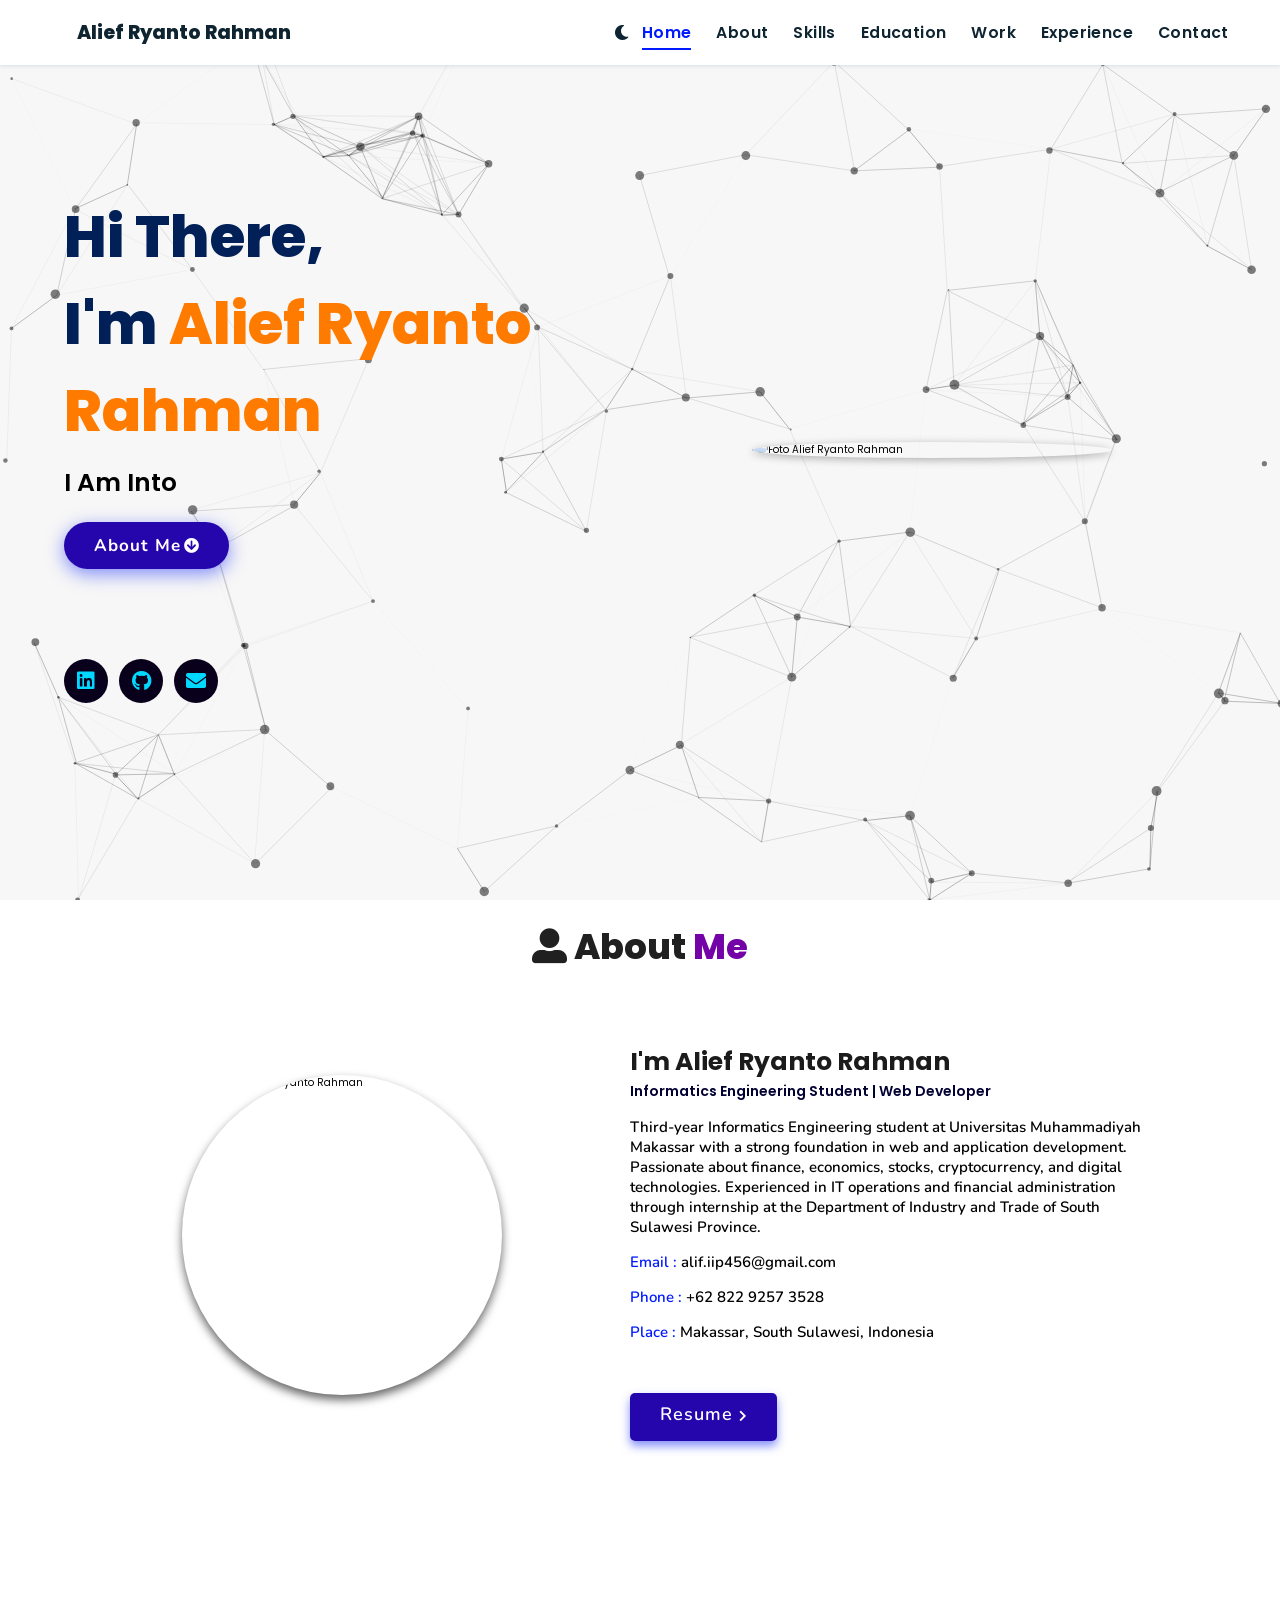
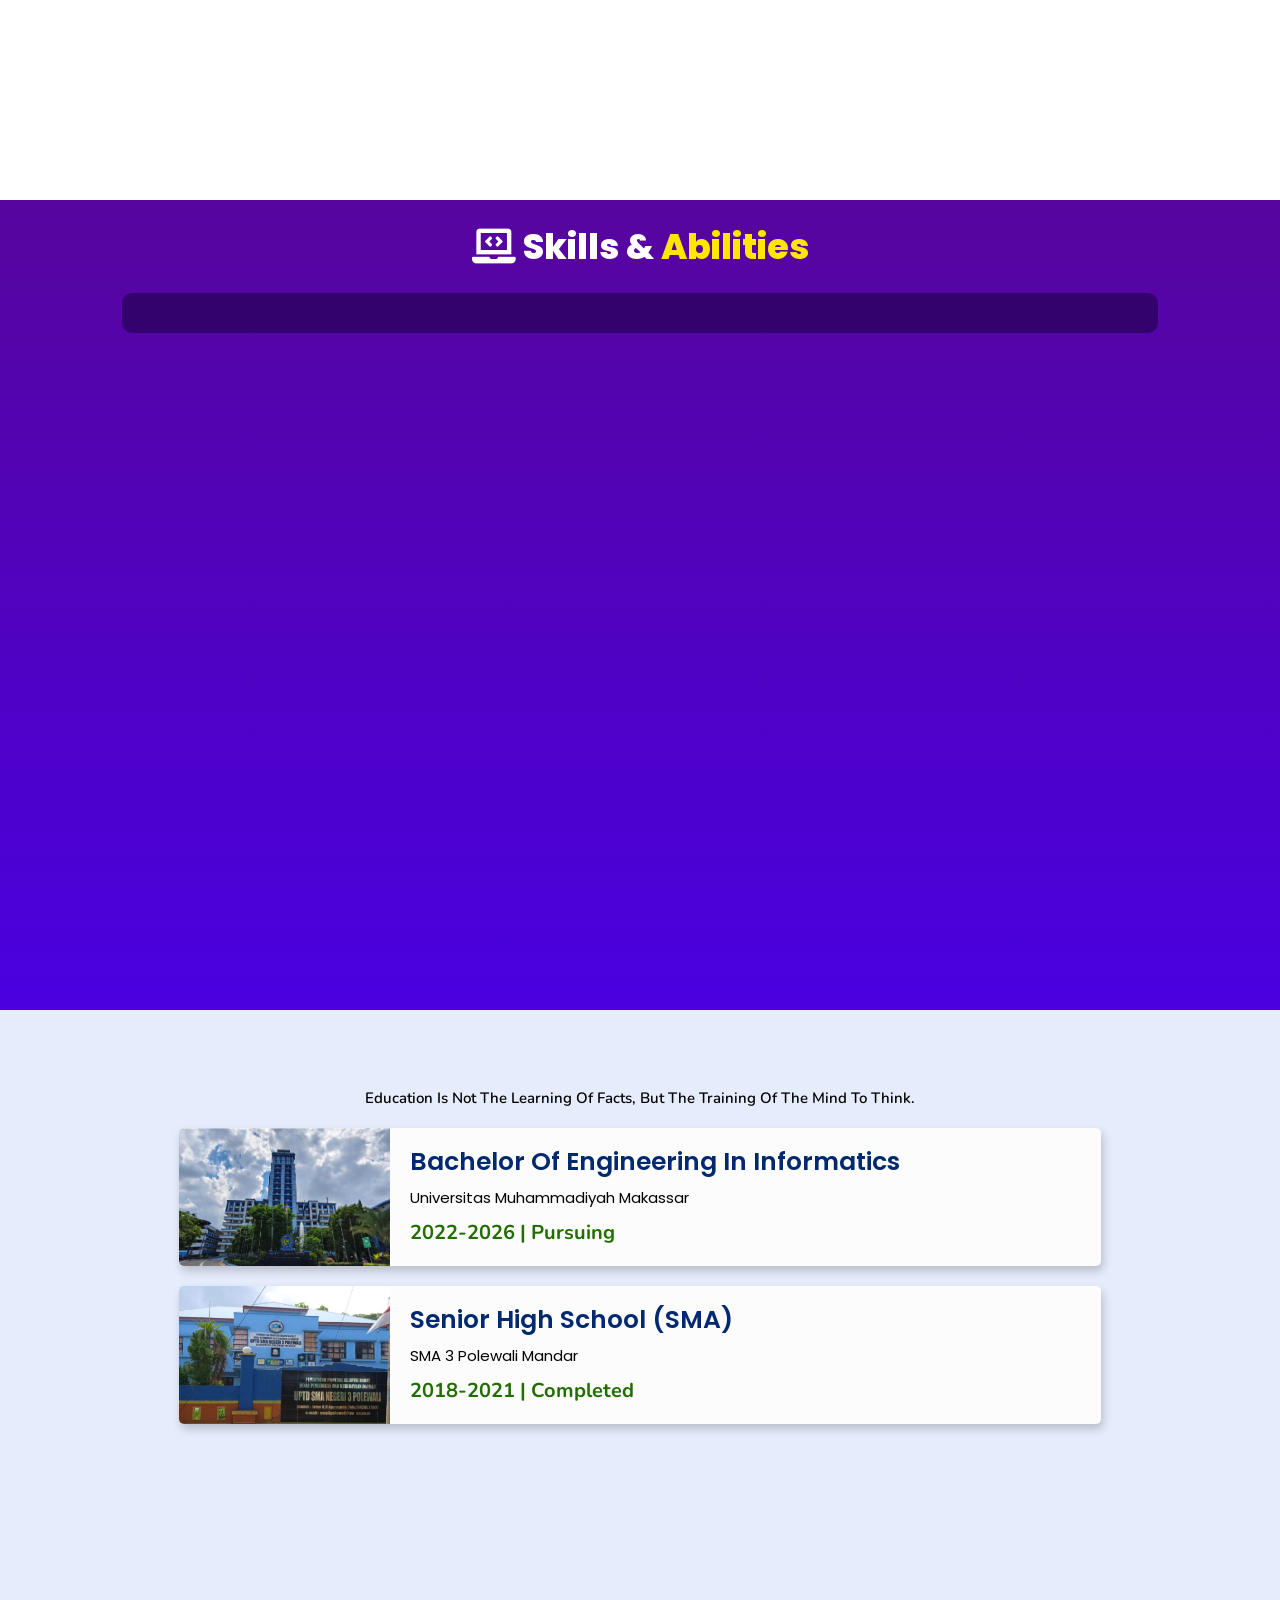
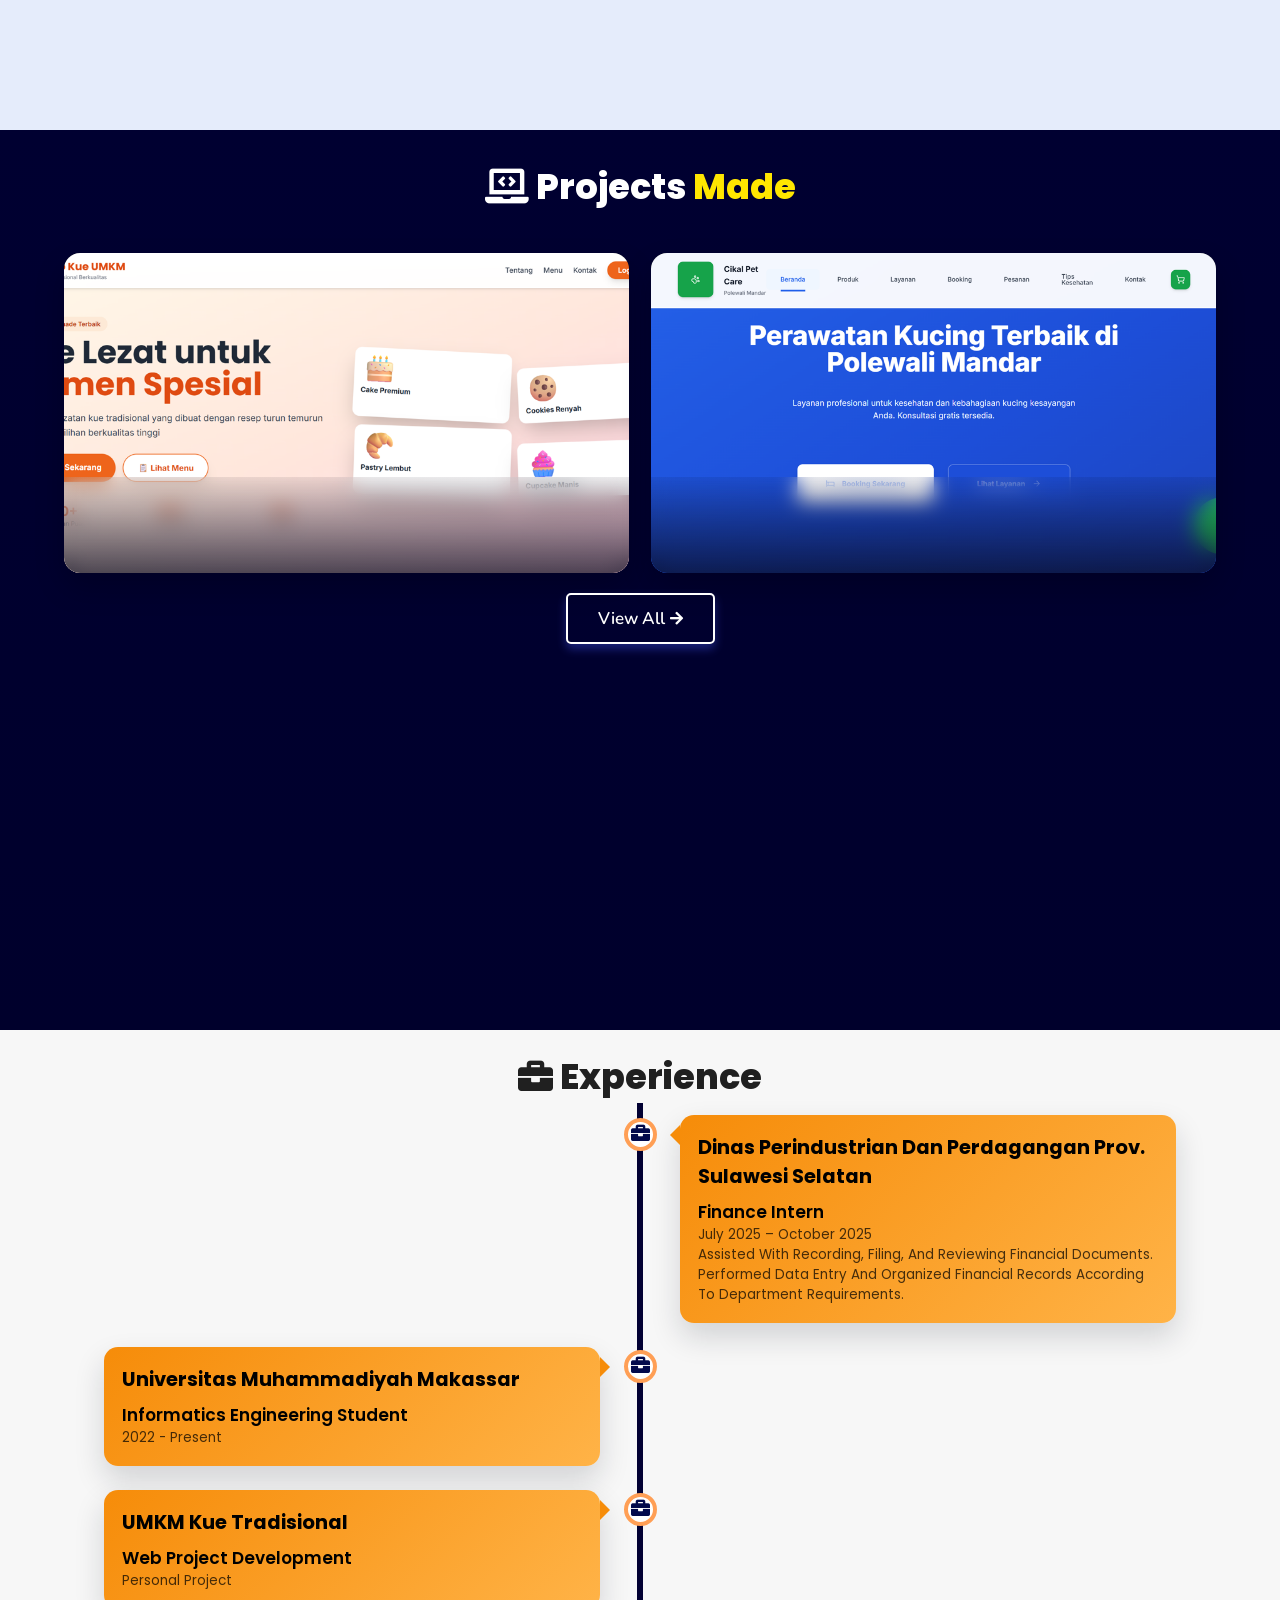
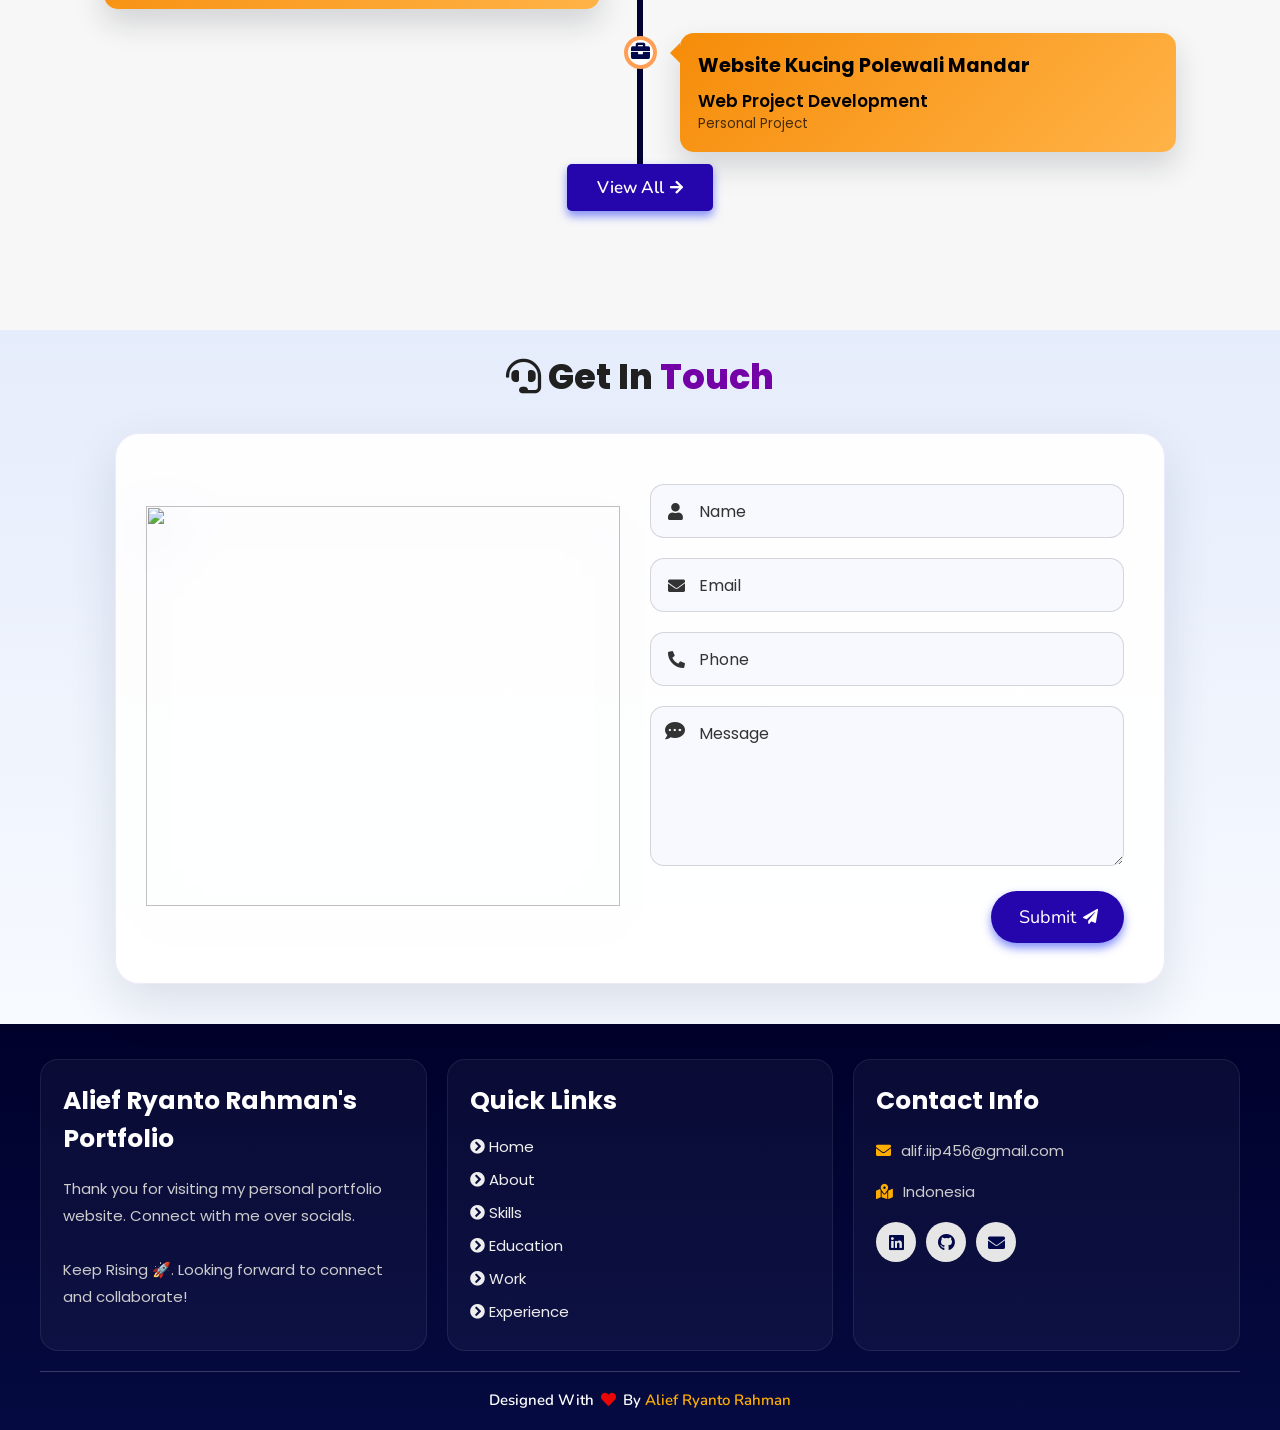
==== commit faebc873: "Update profil, experience, dan skills dari CV" ====
--- a/index.html
+++ b/index.html
@@ -86,15 +86,13 @@
         <h3>I'm Alief Ryanto Rahman</h3>
         <span class="tag">Informatics Engineering Student | Web Developer</span>
         
-        <p>I am an Informatics Engineering student at Universitas Muhammadiyah Makassar.
-          I focus on web development and digital technology, and I keep improving my skills through personal and academic projects.
-          I build practical and responsive websites using HTML, CSS, JavaScript, and modern web tools.
-          My main projects include UMKM Kue Tradisional and Website Kucing Polewali Mandar.</p>
+        <p>Third-year Informatics Engineering student at Universitas Muhammadiyah Makassar with a strong foundation in web and application development. Passionate about finance, economics, stocks, cryptocurrency, and digital technologies. Experienced in IT operations and financial administration through internship at the Department of Industry and Trade of South Sulawesi Province.</p>
         
         <div class="box-container">
             <div class="box">
               <p><span> email : </span> alif.iip456@gmail.com</p>
-              <p><span> place : </span> Indonesia</p>
+              <p><span> phone : </span> +62 822 9257 3528</p>
+              <p><span> place : </span> Makassar, South Sulawesi, Indonesia</p>
             </div>
         </div>
         
@@ -208,6 +206,19 @@
   <div class="timeline">
 
     <div class="container right">
+      <div class="content">
+        <div class="tag">
+          <h2>Dinas Perindustrian dan Perdagangan Prov. Sulawesi Selatan</h2>
+        </div>
+        <div class="desc">
+            <h3>Finance Intern</h3>
+            <p>July 2025 – October 2025</p>
+            <p>Assisted with recording, filing, and reviewing financial documents. Performed data entry and organized financial records according to department requirements.</p>
+        </div>
+      </div>
+    </div>
+
+    <div class="container left">
       <div class="content">
         <div class="tag">
           <h2>Universitas Muhammadiyah Makassar</h2>
@@ -369,5 +380,31 @@
 
 <script src="./assets/js/script.js"></script>
 
+<script>
+  fetch('/projects/projects.json')
+    .then(res => res.json())
+    .then(projects => {
+      let container = document.querySelector('.work .box-container');
+      let html = '';
+      projects.forEach(p => {
+        html += `
+        <div class="box tilt">
+          <img draggable="false" src="/assets/images/projects/${p.image}" alt="${p.name}" />
+          <div class="content">
+            <div class="tag"><h3>${p.name}</h3></div>
+            <div class="desc">
+              <p>${p.desc}</p>
+              <div class="btns">
+                <a href="${p.links.view}" class="btn" target="_blank"><i class="fas fa-eye"></i> View</a>
+                <a href="${p.links.code}" class="btn" target="_blank">Code <i class="fas fa-code"></i></a>
+              </div>
+            </div>
+          </div>
+        </div>`;
+      });
+      container.innerHTML = html;
+    });
+</script>
+
 </body>
 </html>
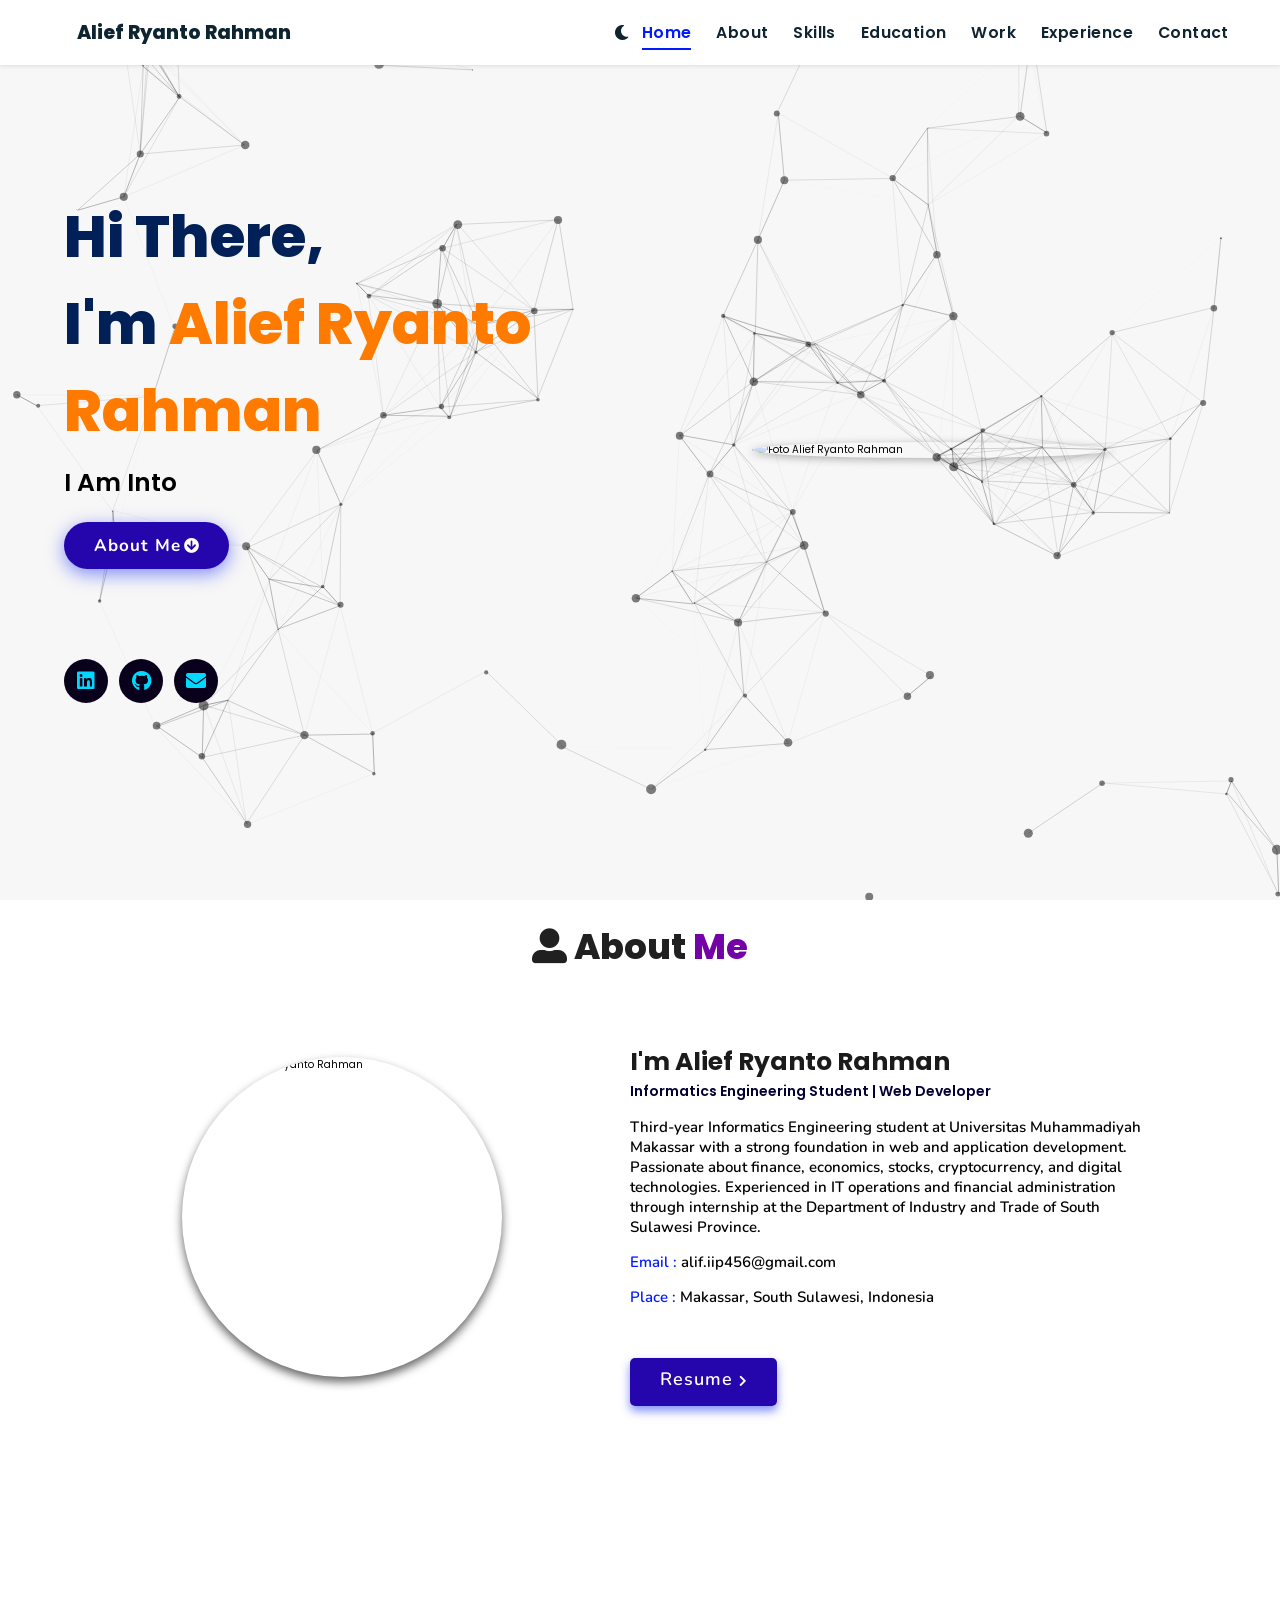
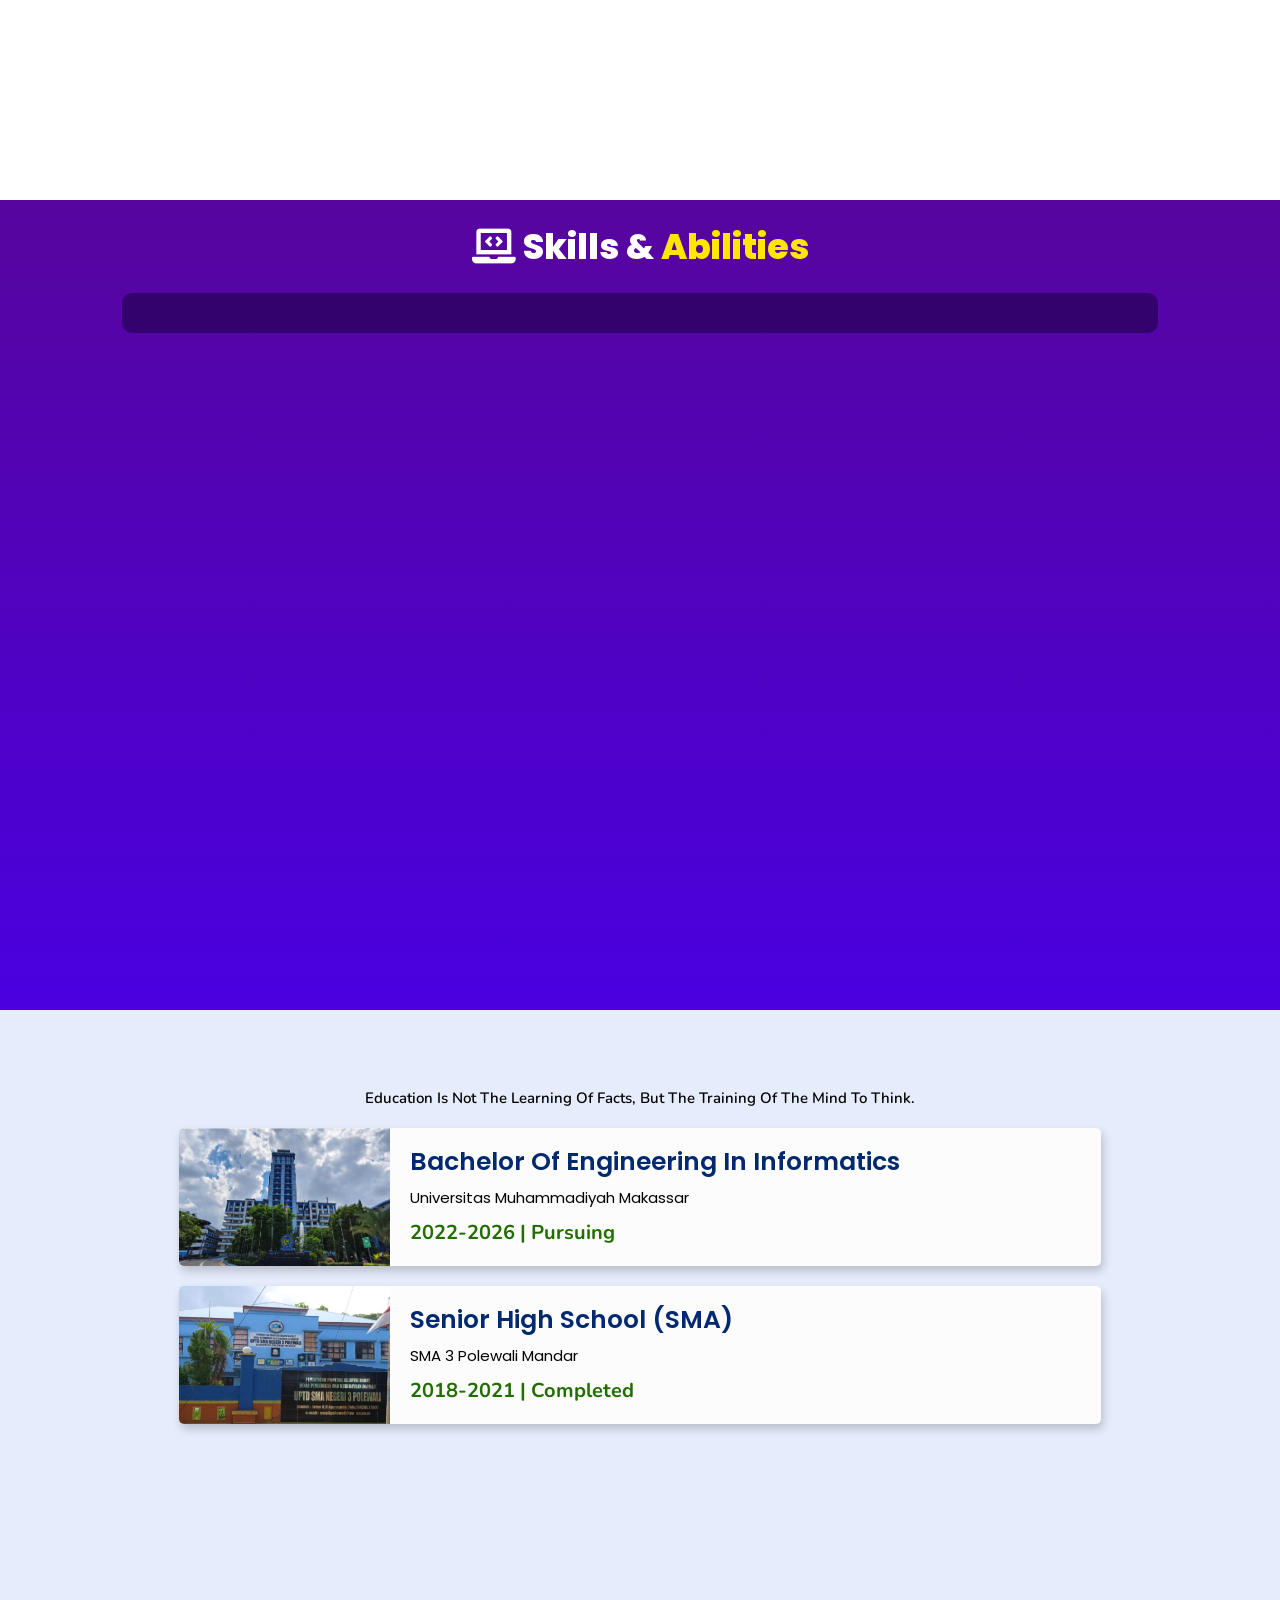
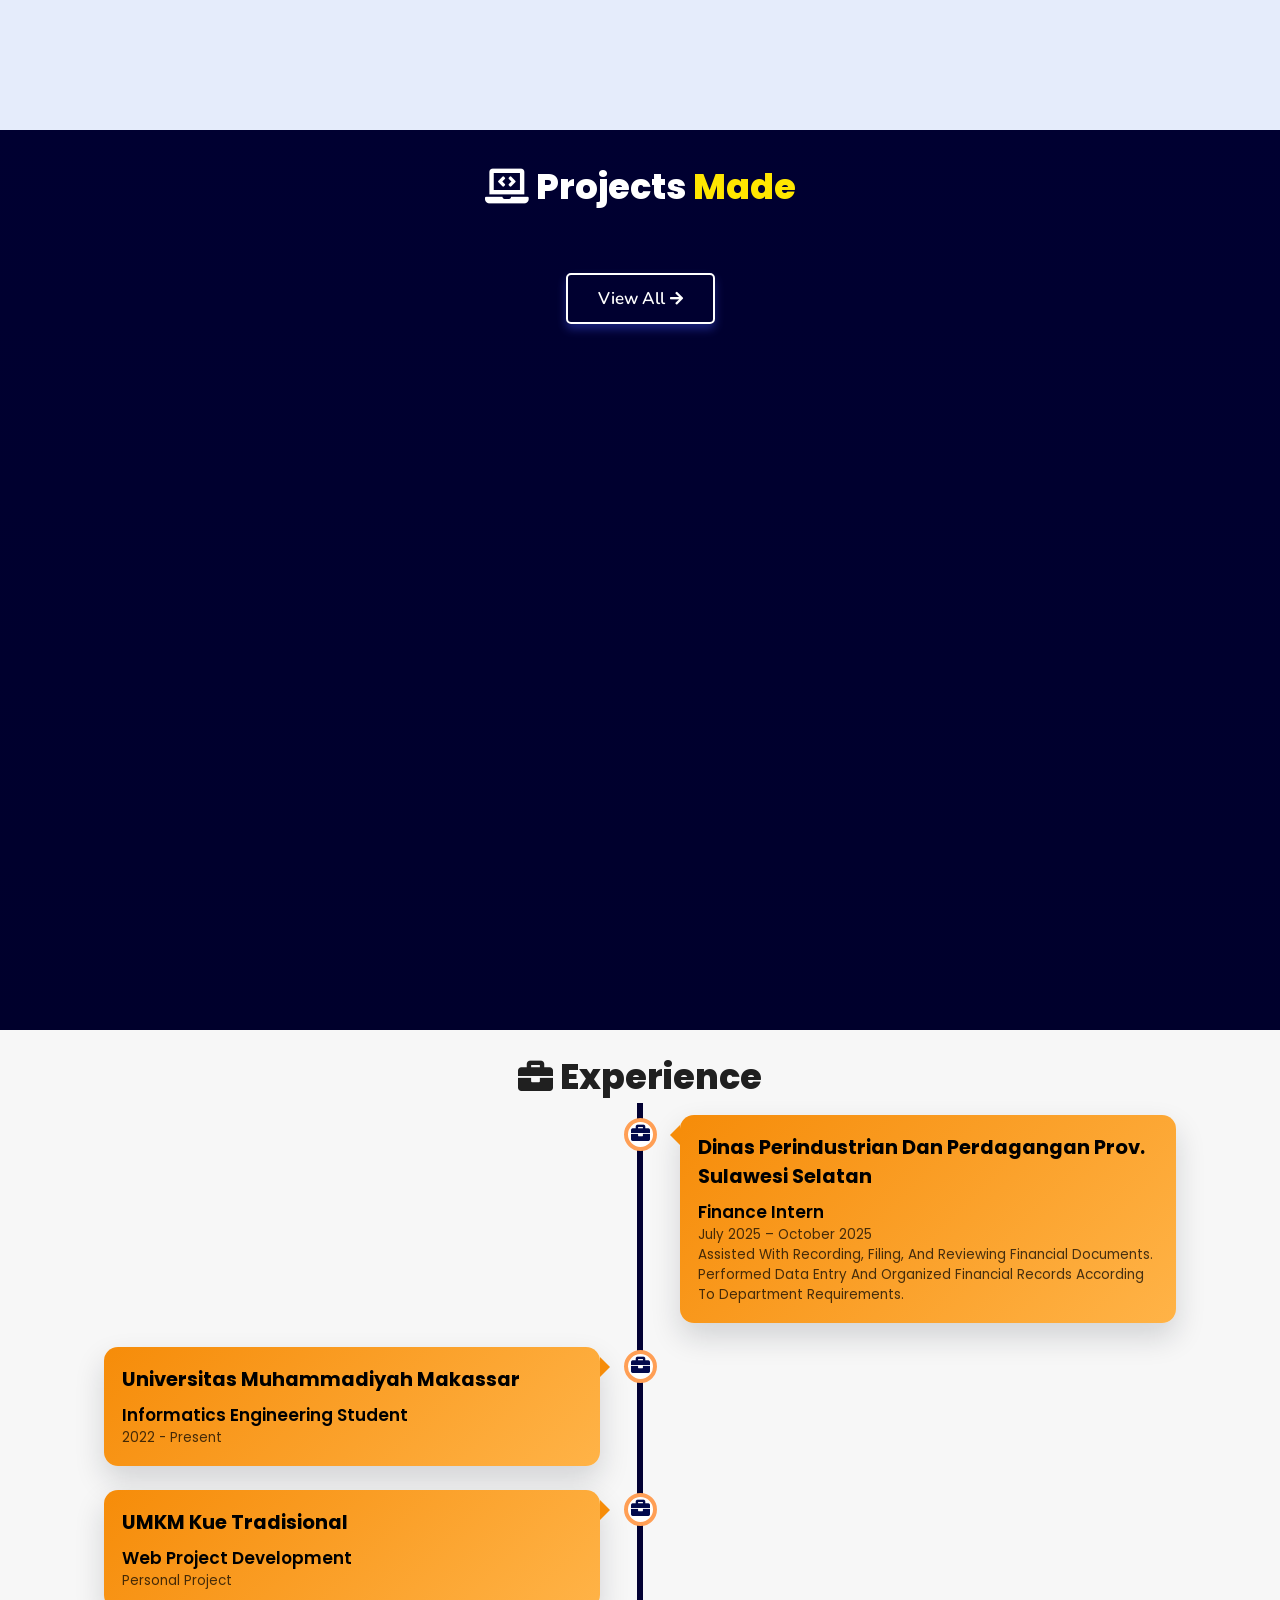
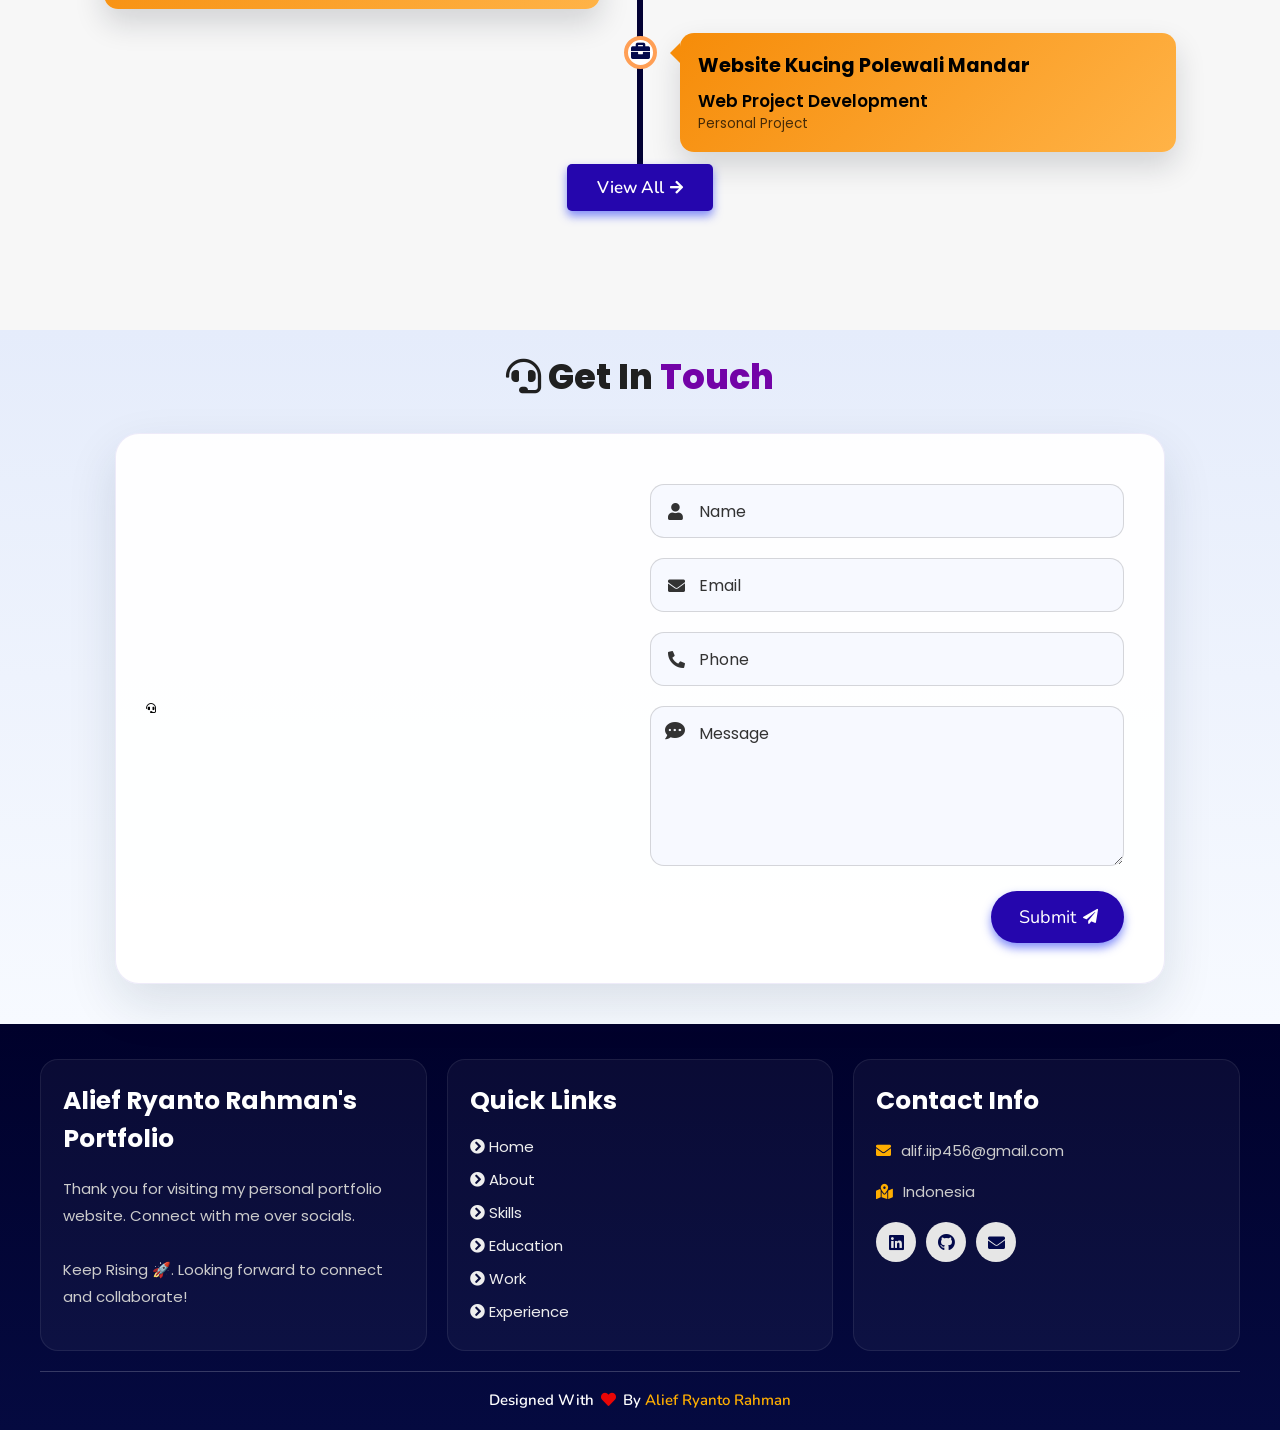
==== commit 8f0b3496: "oke" ====
--- a/index.html
+++ b/index.html
@@ -91,7 +91,6 @@
         <div class="box-container">
             <div class="box">
               <p><span> email : </span> alif.iip456@gmail.com</p>
-              <p><span> phone : </span> +62 822 9257 3528</p>
               <p><span> place : </span> Makassar, South Sulawesi, Indonesia</p>
             </div>
         </div>
@@ -261,8 +260,6 @@
   </a>
   </div>
 
-</div>
-
 </section>
 <!-- experience section ends -->
 
@@ -274,7 +271,7 @@
   <div class="container">
     <div class="content">
       <div class="image-box">
-        <img draggable="false" src="./assets/images/contact1.png" alt="">
+        <i class="fas fa-headset contact-icon"></i>
       </div>
     <form id="contact-form">
       
@@ -380,31 +377,5 @@
 
 <script src="./assets/js/script.js"></script>
 
-<script>
-  fetch('/projects/projects.json')
-    .then(res => res.json())
-    .then(projects => {
-      let container = document.querySelector('.work .box-container');
-      let html = '';
-      projects.forEach(p => {
-        html += `
-        <div class="box tilt">
-          <img draggable="false" src="/assets/images/projects/${p.image}" alt="${p.name}" />
-          <div class="content">
-            <div class="tag"><h3>${p.name}</h3></div>
-            <div class="desc">
-              <p>${p.desc}</p>
-              <div class="btns">
-                <a href="${p.links.view}" class="btn" target="_blank"><i class="fas fa-eye"></i> View</a>
-                <a href="${p.links.code}" class="btn" target="_blank">Code <i class="fas fa-code"></i></a>
-              </div>
-            </div>
-          </div>
-        </div>`;
-      });
-      container.innerHTML = html;
-    });
-</script>
-
 </body>
 </html>
